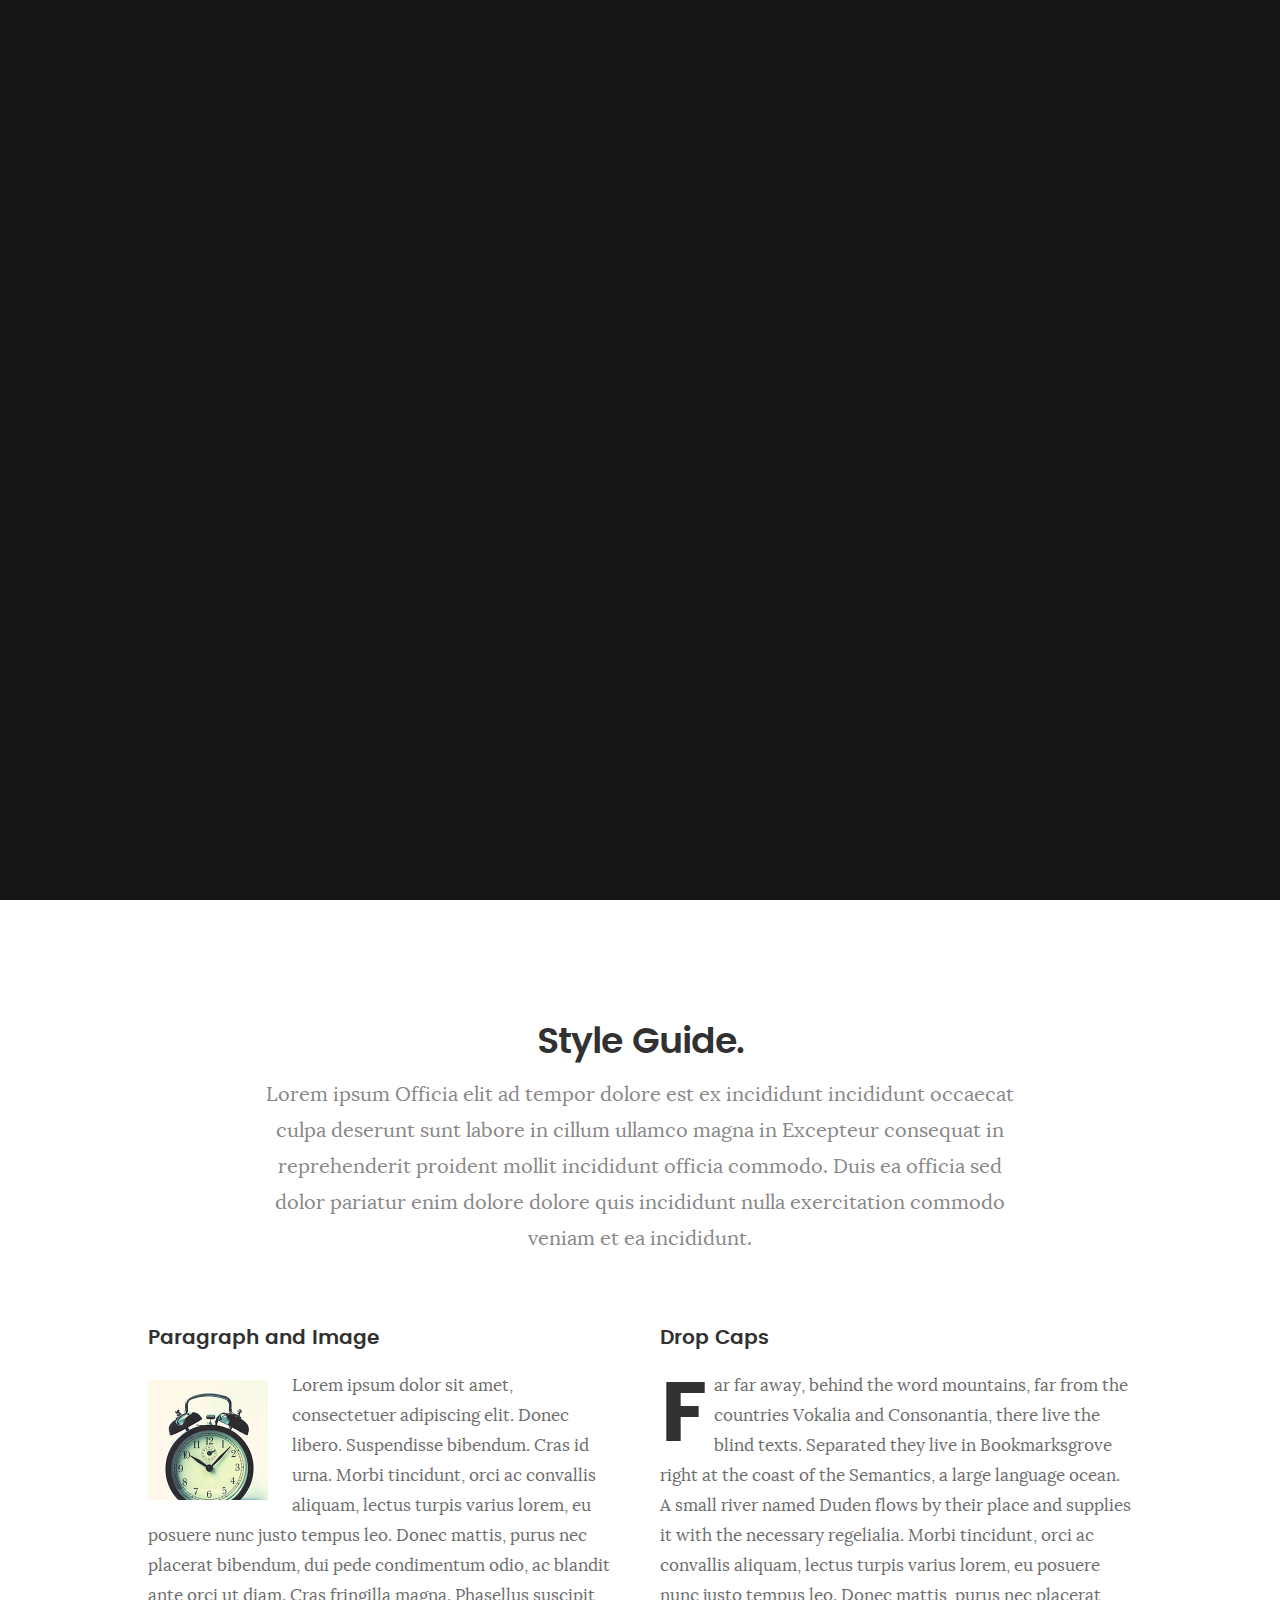
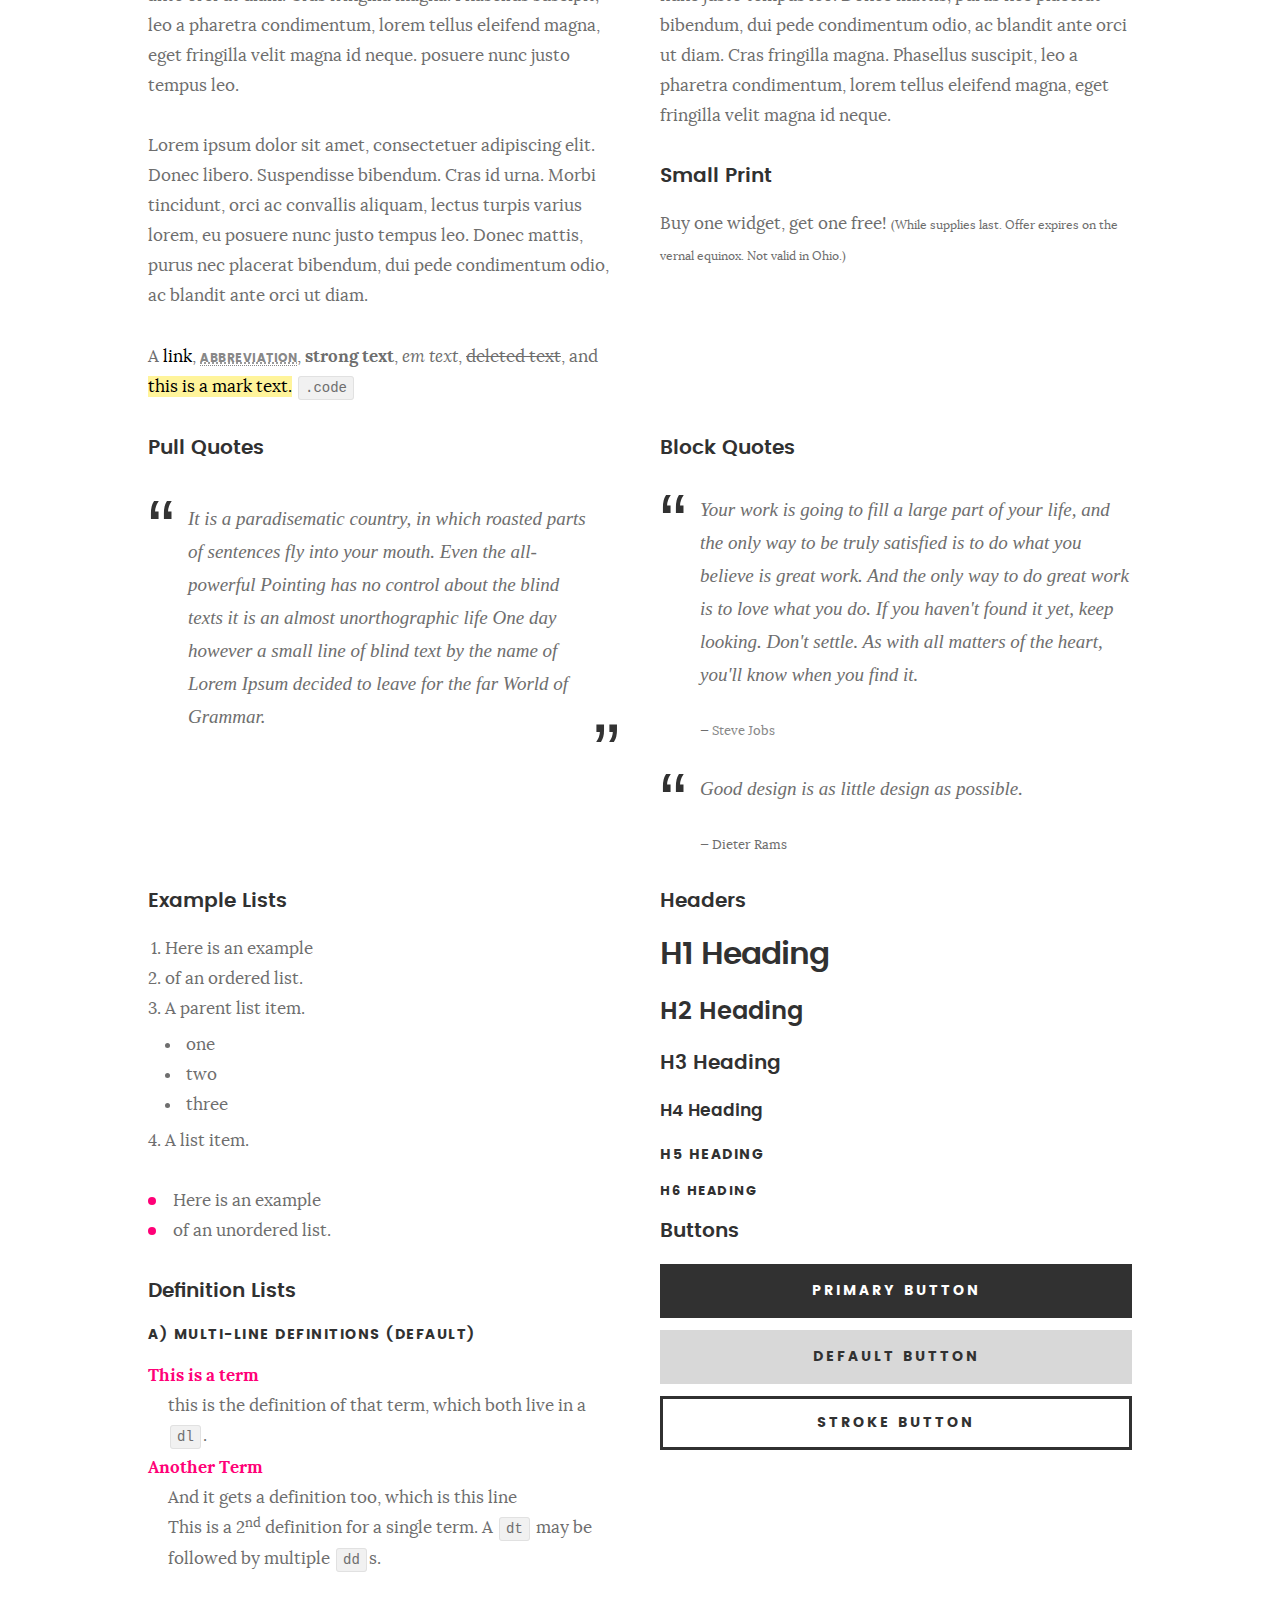
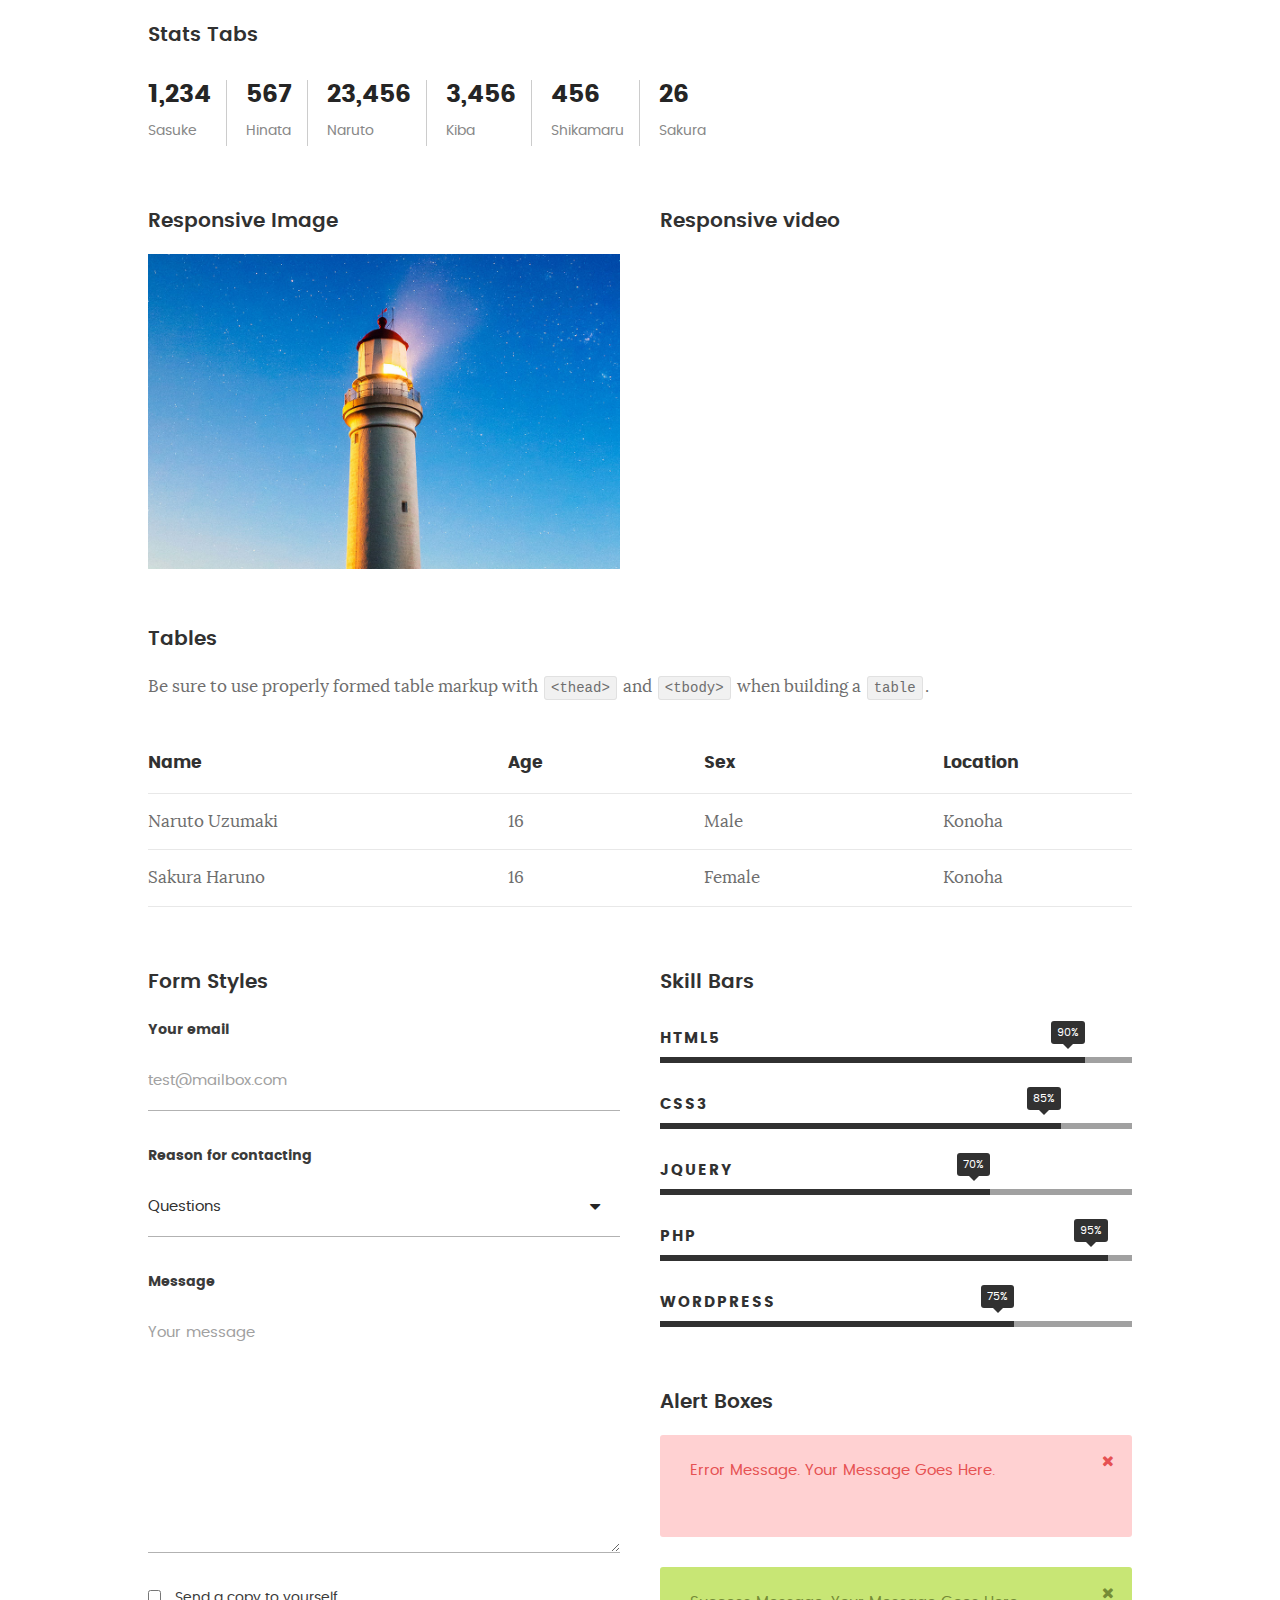
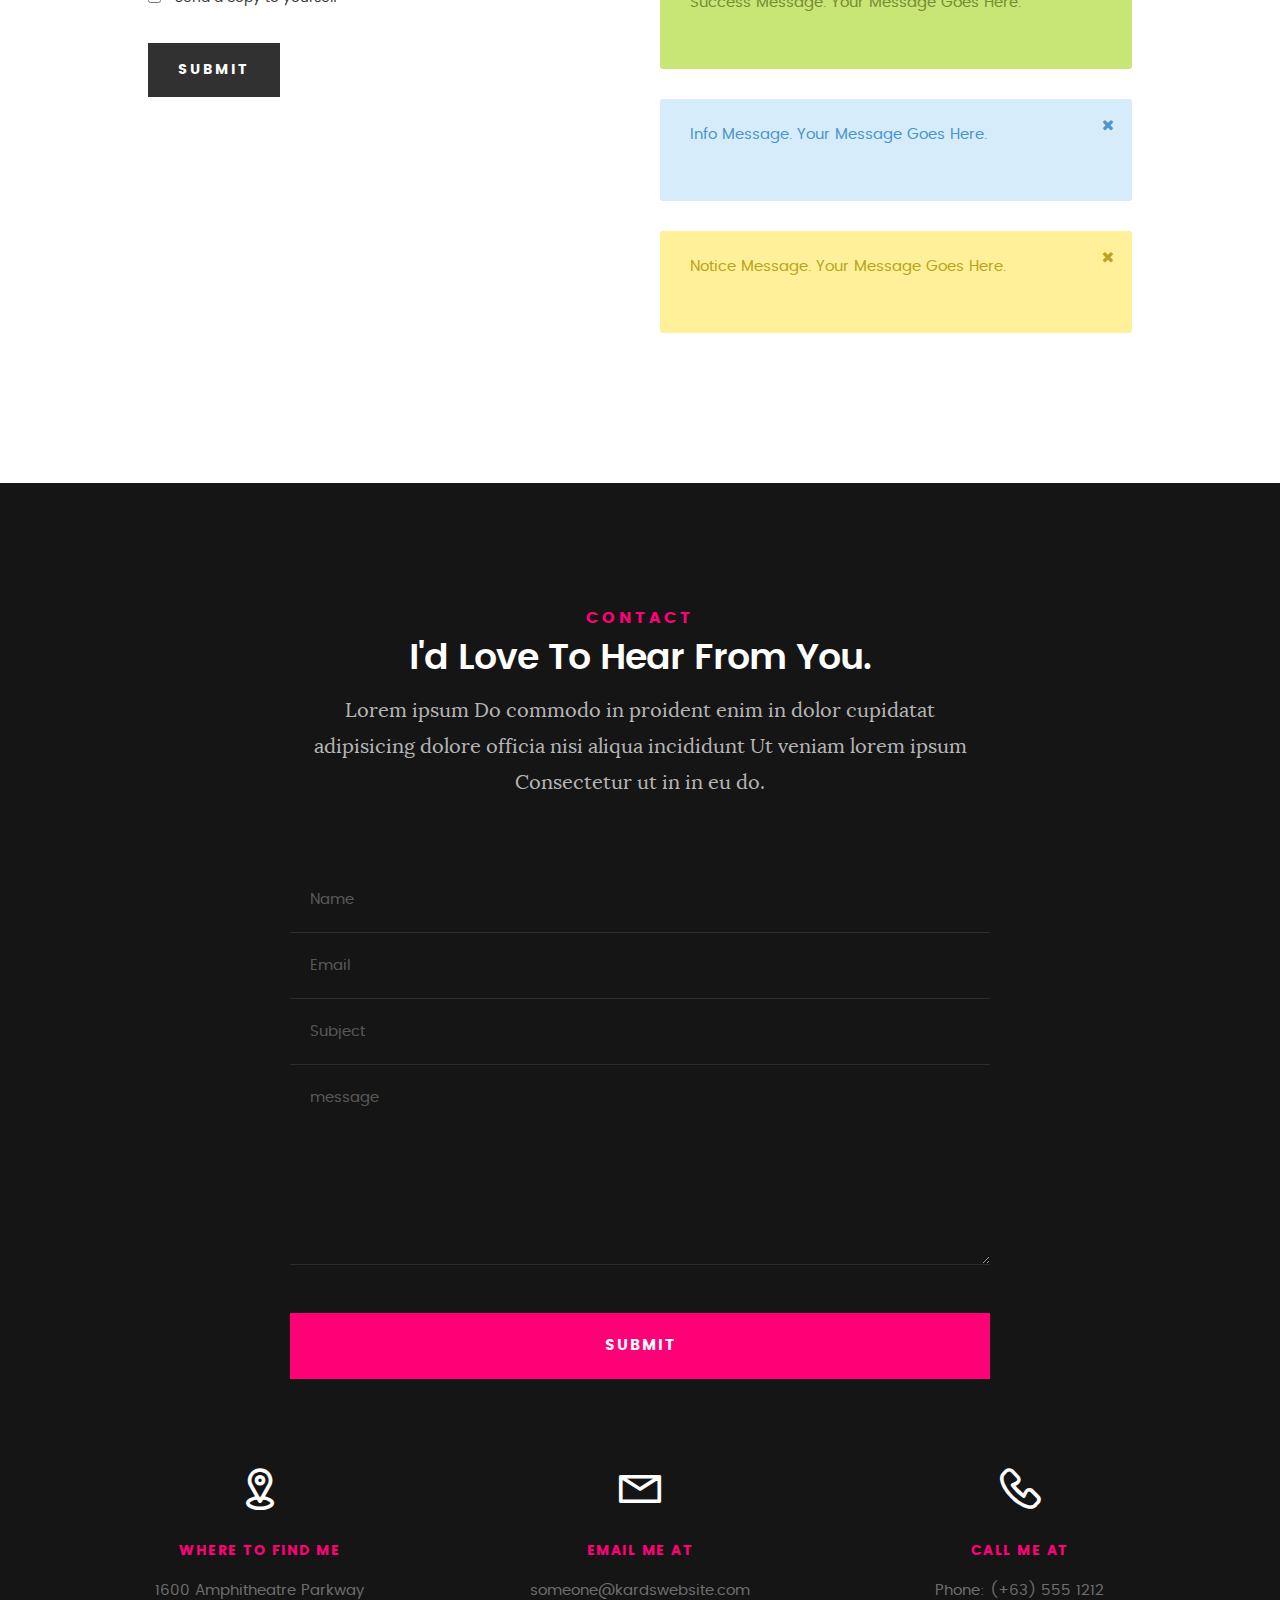
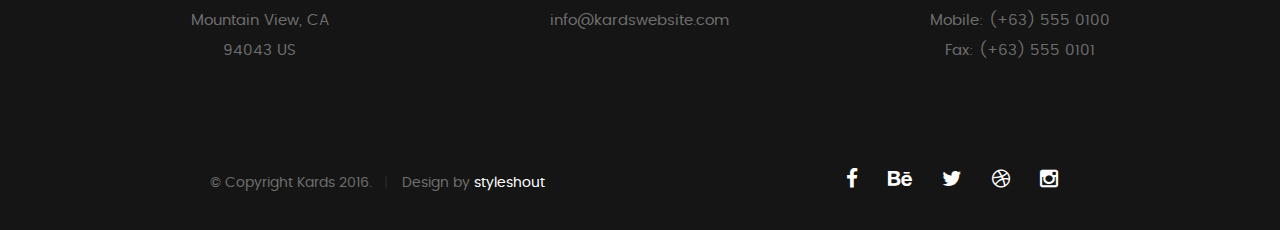
==== styles.html @ c6db6891 "Add files via upload" ====
<!DOCTYPE html>
<!--[if IE 8 ]><html class="no-js oldie ie8" lang="en"> <![endif]-->
<!--[if IE 9 ]><html class="no-js oldie ie9" lang="en"> <![endif]-->
<!--[if (gte IE 9)|!(IE)]><!--><html class="no-js" lang="en"> <!--<![endif]-->
<head>

   <!--- basic page needs
   ================================================== -->
   <meta charset="utf-8">
	<title>Style Demo - Kards</title>
	<meta name="description" content="">  
	<meta name="author" content="">

   <!-- mobile specific metas
   ================================================== -->
	<meta name="viewport" content="width=device-width, initial-scale=1, maximum-scale=1">

 	<!-- CSS
   ================================================== -->
   <link rel="stylesheet" href="css/base.css">  
   <link rel="stylesheet" href="css/main.css">
   <link rel="stylesheet" href="css/vendor.css">

   <style type="text/css" media="screen">

   	#styles { 
   		background: white;
   		padding-top: 12rem;
   		padding-bottom: 12rem;
   	}
   	#styles .row {
   		max-width: 1024px;
     	}
     	#styles .section-intro {
   		max-width: 800px;
     	}
      	
   </style>       

   <!-- script
   ================================================== -->
	<script src="js/modernizr.js"></script>
	<script src="js/pace.min.js"></script>

   <!-- favicons
	================================================== -->
	<link rel="icon" type="image/png" href="favicon.png">

</head>

<body id="top">

	<!-- header 
   ================================================== -->
   <header>   	
   	<div class="row">

   		<div class="top-bar">
   			<a class="menu-toggle" href="#"><span>Menu</span></a>

	   		<div class="logo">
		         <a href="index.html">KARDS</a>
		      </div>		      

		   	<nav id="main-nav-wrap">
					<ul class="main-navigation">
						<li><a href="index.html#intro" title="">Home</a></li>
						<li><a href="index.html#about" title="">About</a></li>
						<li><a href="index.html#resume" title="">Resume</a></li>
						<li><a href="index.html#portfolio" title="">Portfolio</a></li>
						<li><a href="index.html#services" title="">Services</a></li>					
						<li><a class="smoothscroll"  href="#contact" title="">Contact</a></li>	
						<li><a href="styles.html" title="">Style Demo</a></li>				
					</ul>
				</nav>    		
   		</div> <!-- /top-bar --> 
   		
   	</div> <!-- /row --> 		
   </header> <!-- /header -->

	<!-- intro section
   ================================================== -->
   <section id="intro">   

   	<div class="intro-overlay"></div>	

   	<div class="intro-content">
   		<div class="row">

   			<div class="col-twelve">

	   			<h5>Hello, World.</h5>
	   			<h1>I'm Juan Dela Cruz.</h1>

	   			<p class="intro-position">
	   				<span>Front-end Developer</span>
	   				<span>UI/UX Designer</span> 
	   			</p>

	   			<a class="button stroke smoothscroll" href="#about" title="">More About Me</a>

	   		</div>  
   			
   		</div>   		 		
   	</div> <!-- /intro-content --> 

   	<ul class="intro-social">        
         <li><a href="#"><i class="fa fa-facebook"></i></a></li>
         <li><a href="#"><i class="fa fa-behance"></i></a></li>
         <li><a href="#"><i class="fa fa-twitter"></i></a></li>
         <li><a href="#"><i class="fa fa-dribbble"></i></a></li>
         <li><a href="#"><i class="fa fa-instagram"></i></a></li>
      </ul> <!-- /intro-social -->      	

   </section> <!-- /intro -->


   <!-- Style Demo
   ================================================== -->
   <section id="styles">

   	<div class="row section-intro">

   		<div class="col-twelve">

   			<h1>Style Guide.</h1>

   			<p class="lead">Lorem ipsum Officia elit ad tempor dolore est ex incididunt incididunt occaecat culpa deserunt sunt labore in cillum ullamco magna in Excepteur consequat in reprehenderit proident mollit incididunt officia commodo.
   			Duis ea officia sed dolor pariatur enim dolore dolore quis incididunt nulla exercitation commodo veniam et ea incididunt.</p>   			

   		</div>

     	</div> <!-- /row -->

     	<div class="row">

     		<div class="col-six tab-full">

		      <h3>Paragraph and Image</h3>

		      <p><a href="#"><img width="120" height="120" class="pull-left" alt="sample-image" src="images/sample-image.jpg"></a>
		  		Lorem ipsum dolor sit amet, consectetuer adipiscing elit. Donec libero. Suspendisse bibendum.
		  		Cras id urna. Morbi tincidunt, orci ac convallis aliquam, lectus turpis varius lorem, eu
		  		posuere nunc justo tempus leo. Donec mattis, purus nec placerat bibendum, dui pede condimentum
		  		odio, ac blandit ante orci ut diam. Cras fringilla magna. Phasellus suscipit, leo a pharetra
		  		condimentum, lorem tellus eleifend magna, eget fringilla velit magna id neque.
		  		posuere nunc justo tempus leo. </p>

		  		<p>
		  		Lorem ipsum dolor sit amet, consectetuer adipiscing elit. Donec libero. Suspendisse bibendum.
		  		Cras id urna. Morbi tincidunt, orci ac convallis aliquam, lectus turpis varius lorem, eu
		  		posuere nunc justo tempus leo. Donec mattis, purus nec placerat bibendum, dui pede condimentum
		  		odio, ac blandit ante orci ut diam.	
 			   </p>

            <p>A <a href="#">link</a>,
  			   <abbr title="this really isn't a very good description">abbreviation</abbr>,
  			   <strong>strong text</strong>,
            <em>em text</em>,
  			   <del>deleted text</del>, and
            <mark>this is a mark text.</mark>
            <code>.code</code>
          	</p>

         </div>

         <div class="col-six tab-full">

            <h3>Drop Caps</h3>

	         <p class="drop-cap">Far far away, behind the word mountains, far from the countries Vokalia and Consonantia,
	         there live the blind texts. Separated they live in Bookmarksgrove right at the coast of the
	         Semantics, a large language ocean. A small river named Duden flows by their place and supplies it with the necessary regelialia. Morbi tincidunt, orci ac convallis aliquam, lectus turpis varius lorem, eu	posuere nunc justo tempus leo. Donec mattis, purus nec placerat bibendum, dui pede condimentum odio, ac blandit ante orci ut diam. Cras fringilla magna. Phasellus suscipit, leo a pharetra condimentum, lorem tellus eleifend magna, eget fringilla velit magna id neque.
		  		</p>

		      <h3>Small Print</h3>

		      <p>Buy one widget, get one free!
		  		<small>(While supplies last. Offer expires on the vernal equinox. Not valid in Ohio.)</small>
		  		</p>

		   </div>	         

		</div> <!-- /row -->

		<div class="row">

		  	<div class="col-six tab-full">

		      <h3>Pull Quotes</h3>

		      <aside class="pull-quote">
				   <blockquote>
					   <p>It is a paradisematic country, in which roasted parts of
		            sentences fly into your mouth. Even the all-powerful Pointing has no control about the blind
		            texts it is an almost unorthographic life One day however a small line of blind text by the name
		            of Lorem Ipsum decided to leave for the far World of Grammar.</p>
					</blockquote>
				</aside>

		   </div>

		   <div class="col-six tab-full">

		      <h3>Block Quotes</h3>

		      <blockquote cite="http://where-i-got-my-info-from.com">
				   <p>Your work is going to fill a large part of your life, and the only way to be truly satisfied is
		         to do what you believe is great work. And the only way to do great work is to love what you do.
		         If you haven't found it yet, keep looking. Don't settle. As with all matters of the heart, you'll know when you find it.
		         </p>
		
					<cite>
					   <a href="#">Steve Jobs</a>
					</cite>
			   </blockquote>

		      <blockquote>
		         <p>Good design is as little design as possible.</p>
		         <cite>Dieter Rams</cite>
		      </blockquote>

		   </div>

		</div> <!-- /row -->

		<div class="row half-bottom">

		 	<div class="col-six tab-full">

		      <h3>Example Lists</h3>

		      <ol>
				   <li>Here is an example</li>
				   <li>of an ordered list.</li>
				   <li>A parent list item.
				   	<ul>
				   		<li>one</li>
				   		<li>two</li>
				   		<li>three</li>
				   	</ul>
				   </li>
				   <li>A list item.</li>
			   </ol>

		      <ul class="disc">
				   <li>Here is an example</li>
				   <li>of an unordered list.</li>
			   </ul>	

			   <h3>Definition Lists</h3>	            

		      <h5>a) Multi-line Definitions (default)</h5>

		      <dl>
				   <dt><strong>This is a term</strong></dt>
				      <dd>this is the definition of that term, which both live in a <code>dl</code>.</dd>
				   <dt><strong>Another Term</strong></dt>
				      <dd>And it gets a definition too, which is this line</dd>
				      <dd>This is a 2<sup>nd</sup> definition for a single term. A <code>dt</code> may be followed by multiple <code>dd</code>s.</dd>
			   </dl>

		   </div>

		   <div class="col-six tab-full">		                  

		      <h3>Headers</h3>

		      <h1>H1 Heading</h1>
		      <h2>H2 Heading</h2>
		      <h3>H3 Heading</h3>
		      <h4>H4 Heading</h4>
		      <h5>H5 Heading</h5>
		      <h6>H6 Heading</h6>

		      <h3>Buttons</h3>

		    	<p>
		     		<a class="button button-primary full-width" href="#">Primary Button</a>
		     		<a class="button full-width" href="#">Default Button</a>
		     		<a class="button stroke full-width" href="#">Stroke Button</a>
		     	</p>

		   </div>

		</div> <!-- /row -->

		<div class="row">

		   <div class="col-twelve">

		    	<h3>Stats Tabs</h3>

		      <ul class="stats-tabs">
				   <li><a href="#">1,234 <em>Sasuke</em></a></li>
				   <li><a href="#">567 <em>Hinata</em></a></li>
				   <li><a href="#">23,456 <em>Naruto</em></a></li>
				   <li><a href="#">3,456 <em>Kiba</em></a></li>
				   <li><a href="#">456 <em>Shikamaru</em></a></li>
				   <li><a href="#">26 <em>Sakura</em></a></li>
				</ul>	      		

		   </div>	      	

		</div> <!-- /row -->

		<div class="row half-bottom">

      	<div class="col-six tab-full">

      		<h3>Responsive Image</h3>

      		<p><img src="images/portfolio/modals/m-lighthouse.jpg"></p>

      	</div>

      	<div class="col-six tab-full">

      		<h3>Responsive video</h3>

      		<div class="fluid-video-wrapper">
                  <iframe src="http://player.vimeo.com/video/14592941?title=0&amp;byline=0&amp;portrait=0&amp;color=F64B39" width="500" height="281" frameborder="0" webkitallowfullscreen mozallowfullscreen allowfullscreen></iframe> 
            </div>

      	</div>
      	
      </div> <!-- /row -->

      <div class="row add-bottom">

      	<div class="col-twelve">

      		<h3>Tables</h3>
      		<p>Be sure to use properly formed table markup with <code>&lt;thead&gt;</code> and <code>&lt;tbody&gt;</code> when building a <code>table</code>.</p>

      		<div class="table-responsive">

      			<table>
					  <thead>
					    <tr>
					      <th>Name</th>
					      <th>Age</th>
					      <th>Sex</th>
					      <th>Location</th>					    
					    </tr>
					  </thead>
					  <tbody>
					    <tr>
					      <td>Naruto Uzumaki</td>
					      <td>16</td>
					      <td>Male</td>
					      <td>Konoha</td>					    
					    </tr>
					    <tr>
					      <td>Sakura Haruno</td>
					      <td>16</td>
					      <td>Female</td>
					      <td>Konoha</td>			    
					    </tr>
					  </tbody>
					</table>

      		</div>     		

      	</div>
      	
      </div> <!--row -->

      <div class="row">

		   <div class="col-six tab-full">

		      <h3>Form Styles</h3>

		         <form>
			        	<div>
			         	<label for="sampleInput">Your email</label>
			         	<input class="full-width" type="email" placeholder="test@mailbox.com" id="sampleInput">
			         </div>
			         <div>
			         	<label for="sampleRecipientInput">Reason for contacting</label>
			         	<div class="ss-custom-select">
			         		<select class="full-width" id="sampleRecipientInput">
				           		<option value="Option 1">Questions</option>
				           		<option value="Option 2">Report</option>
				           		<option value="Option 3">Others</option>
				         	</select>
			         	</div>			         	
			         </div>
			       
			       	<label for="exampleMessage">Message</label>
			       	<textarea class="full-width" placeholder="Your message" id="exampleMessage"></textarea>

			        	<label class="add-bottom">
			           	<input type="checkbox">			            
			           	<span class="label-text">Send a copy to yourself</span>
			        	</label>
			       
			        	<input class="button-primary" type="submit" value="Submit">

			      </form>	            

		      </div>

		      <div class="col-six tab-full">

		      		<h3>Skill Bars</h3>

		      		<ul class="skill-bars">
						   <li>
						   	<div class="progress percent90"><span>90%</span></div>
						   	<strong>HTML5</strong>
						   </li>
						   <li>
						   	<div class="progress percent85"><span>85%</span></div>
						   	<strong>CSS3</strong>
						   </li>
						   <li>
						   	<div class="progress percent70"><span>70%</span></div>
						   	<strong>JQuery</strong>
						   </li>
						   <li>
						   	<div class="progress percent95"><span>95%</span></div>
						   	<strong>PHP</strong>
						   </li>
						   <li>

						   	<div class="progress percent75"><span>75%</span></div>
						   	<strong>Wordpress</strong>
						   </li>
		      
						</ul> <!-- /skill-bars -->

			        
			        <h3>Alert Boxes</h3> 
			        
			        <div class="alert-box ss-error hideit">
				        <p>Error Message. Your Message Goes Here.</p>
				        <i class="fa fa-times close"></i>
			        </div><!-- /error -->
			        
			        <div class="alert-box ss-success hideit">
				        <p>Success Message. Your Message Goes Here.</p>
				        <i class="fa fa-times close"></i>
			        </div><!-- /success -->
			        
			        <div class="alert-box ss-info hideit">
				         <p>Info Message. Your Message Goes Here.</p>
				        <i class="fa fa-times close"></i>
			        </div><!-- /info -->
			        
			        <div class="alert-box ss-notice hideit">
				        <p>Notice Message. Your Message Goes Here.</p>
				        <i class="fa fa-times close"></i>
			        </div><!-- /notice -->
			        
			  </div>	         

		</div> <!-- /row -->
		   	
   </section> <!--styles -->	

	
   <!-- contact
   ================================================== -->
	<section id="contact">

		<div class="row section-intro">
   		<div class="col-twelve">

   			<h5>Contact</h5>
   			<h1>I'd Love To Hear From You.</h1>

   			<p class="lead">Lorem ipsum Do commodo in proident enim in dolor cupidatat adipisicing dolore officia nisi aliqua incididunt Ut veniam lorem ipsum Consectetur ut in in eu do.</p>

   		</div> 
   	</div> <!-- /section-intro -->

   	<div class="row contact-form">

   		<div class="col-twelve">

            <!-- form -->
            <form name="contactForm" id="contactForm" method="post" action="">
      			<fieldset>

                  <div class="form-field">
 						   <input name="contactName" type="text" id="contactName" placeholder="Name" value="" minlength="2" required="">
                  </div>
                  <div class="form-field">
	      			   <input name="contactEmail" type="email" id="contactEmail" placeholder="Email" value="" required="">
	               </div>
                  <div class="form-field">
	     				   <input name="contactSubject" type="text" id="contactSubject" placeholder="Subject" value="">
	               </div>                       
                  <div class="form-field">
	                 	<textarea name="contactMessage" id="contactMessage" placeholder="message" rows="10" cols="50" required=""></textarea>
	               </div>                      
                 <div class="form-field">
                     <button class="submitform">Submit</button>
                     <div id="submit-loader">
                        <div class="text-loader">Sending...</div>                             
       				      <div class="s-loader">
								  	<div class="bounce1"></div>
								  	<div class="bounce2"></div>
								  	<div class="bounce3"></div>
								</div>
							</div>
                  </div>

      			</fieldset>
      		</form> <!-- Form End -->

            <!-- contact-warning -->
            <div id="message-warning"></div>            
            <!-- contact-success -->
      		<div id="message-success">
               <i class="fa fa-check"></i>Your message was sent, thank you!<br>
      		</div>

         </div> <!-- /col-twelve -->
   		
   	</div> <!-- /contact-form -->

   	<div class="row contact-info">

   		<div class="col-four tab-full">

   			<div class="icon">
   				<i class="icon-pin"></i>
   			</div>

   			<h5>Where to find me</h5>

   			<p>
            1600 Amphitheatre Parkway<br>
            Mountain View, CA<br>
            94043 US
            </p>

   		</div>

   		<div class="col-four tab-full collapse">

   			<div class="icon">
   				<i class="icon-mail"></i>
   			</div>

   			<h5>Email Me At</h5>

   			<p>someone@kardswebsite.com<br>
			   	info@kardswebsite.com			     
			   </p>

   		</div>

   		<div class="col-four tab-full">

   			<div class="icon">
   				<i class="icon-phone"></i>
   			</div>

   			<h5>Call Me At</h5>

   			<p>Phone: (+63) 555 1212<br>
			   	Mobile: (+63) 555 0100<br>
			     	Fax: (+63) 555 0101
			   </p>

   		</div>
   		
   	</div> <!-- /contact-info -->
		
	</section> <!-- /contact -->


   <!-- footer
   ================================================== -->

   <footer>
     	<div class="row">

     		<div class="col-six tab-full pull-right social">

     			<ul class="footer-social">        
			      <li><a href="#"><i class="fa fa-facebook"></i></a></li>
			      <li><a href="#"><i class="fa fa-behance"></i></a></li>
			      <li><a href="#"><i class="fa fa-twitter"></i></a></li>
			      <li><a href="#"><i class="fa fa-dribbble"></i></a></li>
			      <li><a href="#"><i class="fa fa-instagram"></i></a></li>
			   </ul> 
	      		
	      </div>

      	<div class="col-six tab-full">
	      	<div class="copyright">
		        	<span>© Copyright Kards 2016.</span> 
		        	<span>Design by <a href="http://www.styleshout.com/">styleshout</a></span>	         	
		         </div>		                  
	      	</div>

	      	<div id="go-top">
		         <a class="smoothscroll" title="Back to Top" href="#top"><i class="fa fa-long-arrow-up"></i></a>
		      </div>

      	</div> <!-- /row -->     	
   </footer>    

   <div id="preloader"> 
    	<div id="loader"></div>
   </div> 

   <!-- Java Script
   ================================================== --> 
   <script src="js/jquery-2.1.3.min.js"></script>
   <script src="js/plugins.js"></script>
   <script src="js/main.js"></script>

</body>

</html>
---- css/base.css ----
/**
 * =================================================================== 
 *
 *  Kards v1.0 Base Stylesheet
 *  url: styleshout.com
 *  03-01-2016
 *  ------------------------------------------------------------------
 *  TOC:
 *  01. reset
 *  02. basic/base setup styles
 *  03. grid
 *  04. MISC
 *
 * =================================================================== 
 */

/** 
 * ===================================================================
 * 01. reset - normalize.css v3.0.2 | MIT License | git.io/normalize
 *
 * ------------------------------------------------------------------- 
 */
html {
	font-family: sans-serif;
	-ms-text-size-adjust: 100%;
	-webkit-text-size-adjust: 100%;
}

body {
	margin: 0;
}

article,
aside,
details,
figcaption,
figure,
footer,
header,
hgroup,
main,
menu,
nav,
section,
summary {
	display: block;
}

audio,
canvas,
progress,
video {
	display: inline-block;
	vertical-align: baseline;
}

audio:not([controls]) {
	display: none;
	height: 0;
}

[hidden],
template {
	display: none;
}

a {
	background: transparent;
}

a:active,
a:hover {
	outline: 0;
}

abbr[title] {
	border-bottom: 1px dotted;
}

b,
strong {
	font-weight: bold;
}

dfn {
	font-style: italic;
}

h1 {
	font-size: 2em;
	margin: 0.67em 0;
}

mark {
	background: #ff0;
	color: #000;
}

small {
	font-size: 80%;
}

sub,
sup {
	font-size: 75%;
	line-height: 0;
	position: relative;
	vertical-align: baseline;
}

sup {
	top: -0.5em;
}

sub {
	bottom: -0.25em;
}

img {
	border: 0;
}

svg:not(:root) {
	overflow: hidden;
}

figure {
	margin: 1em 40px;
}

hr {
	-moz-box-sizing: content-box;
	box-sizing: content-box;
	height: 0;
}

pre {
	overflow: auto;
}

code,
kbd,
pre,
samp {
	font-family: monospace, monospace;
	font-size: 1em;
}

button,
input,
optgroup,
select,
textarea {
	color: inherit;
	font: inherit;
	margin: 0;
}

button {
	overflow: visible;
}

button,
select {
	text-transform: none;
}

button,
html input[type="button"],
input[type="reset"],
input[type="submit"] {
	-webkit-appearance: button;
	cursor: pointer;
}

button[disabled],
html input[disabled] {
	cursor: default;
}

button::-moz-focus-inner,
input::-moz-focus-inner {
	border: 0;
	padding: 0;
}

input {
	line-height: normal;
}

input[type="checkbox"],
input[type="radio"] {
	box-sizing: border-box;
	padding: 0;
}

input[type="number"]::-webkit-inner-spin-button,
input[type="number"]::-webkit-outer-spin-button {
	height: auto;
}

input[type="search"] {
	-webkit-appearance: textfield;
	-moz-box-sizing: content-box;
	-webkit-box-sizing: content-box;
	box-sizing: content-box;
}

input[type="search"]::-webkit-search-cancel-button,
input[type="search"]::-webkit-search-decoration {
	-webkit-appearance: none;
}

fieldset {
	border: 1px solid #c0c0c0;
	margin: 0 2px;
	padding: 0.35em 0.625em 0.75em;
}

legend {
	border: 0;
	padding: 0;
}

textarea {
	overflow: auto;
}

optgroup {
	font-weight: bold;
}

table {
	border-collapse: collapse;
	border-spacing: 0;
}

td,
th {
	padding: 0;
}

/** 
 * ===================================================================
 * 02. basic/base setup styles - (_basic.scss)
 *
 * ------------------------------------------------------------------- 
 */
html {
	font-size: 62.5%;
	box-sizing: border-box;
}

*,
*::before,
*::after {
	box-sizing: inherit;
}

body {
	font-weight: normal;
	line-height: 1;
	text-rendering: optimizeLegibility;
	word-wrap: break-word;
	-webkit-overflow-scrolling: touch;
	-webkit-text-size-adjust: none;
}

body,
input,
button {
	-moz-osx-font-smoothing: grayscale;
	-webkit-font-smoothing: antialiased;
}

/**
 * Media - (_basic.scss)
 * ------------------------------------------------------------------- 
 */
img,
video {
	max-width: 100%;
	height: auto;
}

/**
 * Typography resets - (_basic.scss)
 * ------------------------------------------------------------------- 
 */
div,
dl,
dt,
dd,
ul,
ol,
li,
h1,
h2,
h3,
h4,
h5,
h6,
pre,
form,
p,
blockquote,
th,
td {
	margin: 0;
	padding: 0;
}

h1,
h2,
h3,
h4,
h5,
h6 {
	-webkit-font-variant-ligatures: common-ligatures;
	-moz-font-variant-ligatures: common-ligatures;
	font-variant-ligatures: common-ligatures;
	text-rendering: optimizeLegibility;
}

em,
i {
	font-style: italic;
	line-height: inherit;
}

strong,
b {
	font-weight: bold;
	line-height: inherit;
}

small {
	font-size: 60%;
	line-height: inherit;
}

ol,
ul {
	list-style: none;
}

li {
	display: block;
}

/**
 * links - (_basic.scss)
 * ------------------------------------------------------------------- 
 */
a {
	text-decoration: none;
	line-height: inherit;
}

a img {
	border: none;
}

/**
 * inputs - (_basic.scss)
 * ------------------------------------------------------------------- 
 */
fieldset {
	margin: 0;
	padding: 0;
}

input[type="email"],
input[type="number"],
input[type="search"],
input[type="text"],
input[type="tel"],
input[type="url"],
input[type="password"],
textarea {
	-webkit-appearance: none;
	-moz-appearance: none;
	-ms-appearance: none;
	-o-appearance: none;
	appearance: none;
}

/** 
 * ===================================================================
 * 03. grid - (_grid.scss)
 *
 * ------------------------------------------------------------------- 
 */
.row {
	width: 94%;
	max-width: 1140px;
	margin: 0 auto;
}

.row:before,
.row:after {
	content: "";
	display: table;
}

.row:after {
	clear: both;
}

.row .row {
	width: auto;
	max-width: none;
	margin-left: -20px;
	margin-right: -20px;
}

[class*="col-"],
.bgrid {
	float: left;
}

[class*="col-"] + [class*="col-"].end {
	float: right;
}

[class*="col-"] {
	padding: 0 20px;
}

.col-one {
	width: 8.33333%;
}

.col-two,
.col-1-6 {
	width: 16.66667%;
}

.col-three,
.col-1-4 {
	width: 25%;
}

.col-four,
.col-1-3 {
	width: 33.33333%;
}

.col-five {
	width: 41.66667%;
}

.col-six,
.col-1-2 {
	width: 50%;
}

.col-seven {
	width: 58.33333%;
}

.col-eight,
.col-2-3 {
	width: 66.66667%;
}

.col-nine,
.col-3-4 {
	width: 75%;
}

.col-ten,
.col-5-6 {
	width: 83.33333%;
}

.col-eleven {
	width: 91.66667%;
}

.col-twelve,
.col-full {
	width: 100%;
}

/**
 * small screens - (_grid.scss)
 * --------------------------------------------------------------- 
 */
@media screen and (max-width:1024px) {
	.row .row {
		margin-left: -18px;
		margin-right: -18px;
	}

	[class*="col-"] {
		padding: 0 18px;
	}

}

/**
 * tablets - (_grid.scss)
 * --------------------------------------------------------------- 
 */
@media screen and (max-width:768px) {
	.row {
		width: auto;
		padding-left: 30px;
		padding-right: 30px;
	}

	.row .row {
		padding-left: 0;
		padding-right: 0;
		margin-left: -15px;
		margin-right: -15px;
	}

	[class*="col-"] {
		padding: 0 15px;
	}

	.tab-1-4 {
		width: 25%;
	}

	.tab-1-3 {
		width: 33.33333%;
	}

	.tab-1-2 {
		width: 50%;
	}

	.tab-2-3 {
		width: 66.66667%;
	}

	.tab-3-4 {
		width: 75%;
	}

	.tab-full {
		width: 100%;
	}

}

/**
 * large mobile devices - (_grid.scss)
 * --------------------------------------------------------------- 
 */
@media screen and (max-width:600px) {
	.row {
		padding-left: 25px;
		padding-right: 25px;
	}

	.row .row {
		margin-left: -10px;
		margin-right: -10px;
	}

	[class*="col-"] {
		padding: 0 10px;
	}

	.mob-1-4 {
		width: 25%;
	}

	.mob-1-2 {
		width: 50%;
	}

	.mob-3-4 {
		width: 75%;
	}

	.mob-full {
		width: 100%;
	}

}

/**
 * small mobile devices - (_grid.scss)
 * --------------------------------------------------------------- 
 */
@media screen and (max-width:400px) {
	.row .row {
		padding-left: 0;
		padding-right: 0;
		margin-left: 0;
		margin-right: 0;
	}

	[class*="col-"] {
		width: 100% !important;
		float: none !important;
		clear: both !important;
		margin-left: 0;
		margin-right: 0;
		padding: 0;
	}

	[class*="col-"] + [class*="col-"].end {
		float: none;
	}

}

/** 
 * ===================================================================
 * block grids - (_grid.scss)
 *
 * ------------------------------------------------------------------- 
 */
[class*="block-"]:before,
[class*="block-"]:after {
	content: "";
	display: table;
}

[class*="block-"]:after {
	clear: both;
}

.block-1-6 .bgrid {
	width: 16.66667%;
}

.block-1-4 .bgrid {
	width: 25%;
}

.block-1-3 .bgrid {
	width: 33.33333%;
}

.block-1-2 .bgrid {
	width: 50%;
}

/**
 * Clearing for block grid columns. Allow columns with 
 * different heights to align properly.
 */
.block-1-6 .bgrid:nth-child(6n+1),
.block-1-4 .bgrid:nth-child(4n+1),
.block-1-3 .bgrid:nth-child(3n+1),
.block-1-2 .bgrid:nth-child(2n+1) {
	clear: both;
}

/**
 * small screens - (_grid.scss)
 * --------------------------------------------------------------- 
 */
@media screen and (max-width:1024px) {
	.block-s-1-6 .bgrid {
		width: 16.66667%;
	}

	.block-s-1-4 .bgrid {
		width: 25%;
	}

	.block-s-1-3 .bgrid {
		width: 33.33333%;
	}

	.block-s-1-2 .bgrid {
		width: 50%;
	}

	.block-s-full .bgrid {
		width: 100%;
		clear: both;
	}

	[class*="block-s-"] .bgrid:nth-child(n) {
		clear: none;
	}

	.block-s-1-6 .bgrid:nth-child(6n+1),
	.block-s-1-4 .bgrid:nth-child(4n+1),
	.block-s-1-3 .bgrid:nth-child(3n+1),
	.block-s-1-2 .bgrid:nth-child(2n+1) {
		clear: both;
	}

}

/**
 * tablets - (_grid.scss)
 * --------------------------------------------------------------- 
 */
@media screen and (max-width:768px) {
	.block-tab-1-6 .bgrid {
		width: 16.66667%;
	}

	.block-tab-1-4 .bgrid {
		width: 25%;
	}

	.block-tab-1-3 .bgrid {
		width: 33.33333%;
	}

	.block-tab-1-2 .bgrid {
		width: 50%;
	}

	.block-tab-full .bgrid {
		width: 100%;
		clear: both;
	}

	[class*="block-tab-"] .bgrid:nth-child(n) {
		clear: none;
	}

	.block-tab-1-6 .bgrid:nth-child(6n+1),
	.block-tab-1-4 .bgrid:nth-child(4n+1),
	.block-tab-1-3 .bgrid:nth-child(3n+1),
	.block-tab-1-2 .bgrid:nth-child(2n+1) {
		clear: both;
	}

}

/**
 * large mobile devices - (_grid.scss)
 * --------------------------------------------------------------- 
 */
@media screen and (max-width:600px) {
	.block-mob-1-6 .bgrid {
		width: 16.66667%;
	}

	.block-mob-1-4 .bgrid {
		width: 25%;
	}

	.block-mob-1-3 .bgrid {
		width: 33.33333%;
	}

	.block-mob-1-2 .bgrid {
		width: 50%;
	}

	.block-mob-full .bgrid {
		width: 100%;
		clear: both;
	}

	[class*="block-mob-"] .bgrid:nth-child(n) {
		clear: none;
	}

	.block-mob-1-6 .bgrid:nth-child(6n+1),
	.block-mob-1-4 .bgrid:nth-child(4n+1),
	.block-mob-1-3 .bgrid:nth-child(3n+1),
	.block-mob-1-2 .bgrid:nth-child(2n+1) {
		clear: both;
	}

}

/**
 * stack on small mobile devices - (_grid.scss)
 * --------------------------------------------------------------- 
 */
@media screen and (max-width:400px) {
	.stack .bgrid {
		width: 100% !important;
		float: none !important;
		clear: both !important;
		margin-left: 0;
		margin-right: 0;
	}

}

/** 
 * ===================================================================
 * 04. MISC  - (_grid.scss)
 *
 * ------------------------------------------------------------------- 
 */

/**
 * Clearing - (http://nicolasgallagher.com/micro-clearfix-hack/
 */
.group:before,
.group:after {
	content: "";
	display: table;
}

.group:after {
	clear: both;
}

/**
 * Misc Helper Styles 
 */
.hide {
	display: none;
}

.invisible {
	visibility: hidden;
}

.antialiased {
	-webkit-font-smoothing: antialiased;
	-moz-osx-font-smoothing: grayscale;
}

.remove-bottom {
	margin-bottom: 0;
}

.half-bottom {
	margin-bottom: 1.5rem !important;
}

.add-bottom {
	margin-bottom: 3rem !important;
}

.no-border {
	border: none;
}

.full-width {
	width: 100%;
}

.text-center {
	text-align: center;
}

.text-left {
	text-align: left;
}

.text-right {
	text-align: right;
}

.pull-left {
	float: left;
}

.pull-right {
	float: right;
}

.align-center {
	margin-left: auto;
	margin-right: auto;
	text-align: center;
}

/*# sourceMappingURL=base.css.map */
---- css/main.css ----
/**
 * =================================================================== 
 *
 *  Kards v1.0 Main Stylesheet
 *  url: styleshout.com
 *  03-01-2016
 *  ------------------------------------------------------------------
 *  TOC:
 *  01. webfonts and iconfonts
 *  02. base style overrides
 *  03. typography & general theme styles
 *  04. preloader
 *  05. forms
 *  06. buttons 
 *  07. other components
 *  08. common styles
 *  09. header styles
 *  10. intro
 *  11. about
 *  12. resume
 *  13. portfolio
 *  14. call-to-action section
 *  15. services
 *  16. stats
 *  17. contact
 *  18. footer
 *
 * =================================================================== 
 */


/** 
 * ===================================================================
 * 01. webfonts and iconfonts - (_document-setup.scss)
 *
 * ------------------------------------------------------------------- 
 */
@import url("fonts.css");
@import url("font-awesome/css/font-awesome.min.css");
@import url("micons/micons.css");


/** 
 * ===================================================================
 * 02. base style overrides - (_document-setup.scss)
 *
 * ------------------------------------------------------------------- 
 */
html {
	font-size: 10px;
}

@media only screen and (max-width:1024px) {
	html {
		font-size: 9.411764705882353px;
	}
}
@media only screen and (max-width:768px) {
	html {
		font-size: 10px;
	}
}
@media only screen and (max-width:400px) {
	html {
		font-size: 9.411764705882353px;
	}
}

html, body {
	height: 100%;
}
body {
	background: #151515;
	font-family: "lora-regular", serif;
	font-size: 1.7rem;
	line-height: 3rem;
	color: #6e6e6e;
}

/**
 * links - (_document-setup.scss)
 * -------------------------------------------------------------------
 */
a, a:visited {
	color: #000000;
	-moz-transition: all 0.3s ease-in-out;
	-o-transition: all 0.3s ease-in-out;
	-webkit-transition: all 0.3s ease-in-out;
	-ms-transition: all 0.3s ease-in-out;
	transition: all 0.3s ease-in-out;
}
a:hover, a:focus, a:active {
	color: #FF0077;
	outline: 0;
}

/** 
 * ===================================================================
 * 03. typography & general theme styles - (_document-setup.scss)
 *
 * ------------------------------------------------------------------- 
 */
h1, h2, h3, h4, h5, h6, .h01, .h02, .h03, .h04, .h05, .h06 {
	font-family: "poppins-semibold", sans-serif;
	color: #313131;
	font-style: normal;
	text-rendering: optimizeLegibility;
	margin-bottom: 2.1rem;
}
h3, .h03, h4, .h04 {
	margin-bottom: 1.8rem;
}
h5, .h05, h6, .h06 {
	font-family: "poppins-bold";
	margin-bottom: 1.2rem;
}
h1, .h01 {
	font-size: 3.1rem;
	line-height: 1.355;
	letter-spacing: -.1rem;
}
@media only screen and (max-width:600px) {
	h1, .h01 {
		font-size: 2.6rem;
		letter-spacing: -.07rem;
	}
}
h2, .h02 {
	font-size: 2.4rem;
	line-height: 1.25;
}
h3, .h03 {
	font-size: 2rem;
	line-height: 1.5;
}
h4, .h04 {
	font-size: 1.7rem;
	line-height: 1.765;
}
h5, .h05 {
	font-size: 1.4rem;
	line-height: 1.714;
	text-transform: uppercase;
	letter-spacing: .15rem;
}
h6, .h06 {
	font-size: 1.3rem;
	line-height: 1.846;
	text-transform: uppercase;
	letter-spacing: .15rem;
}
p img {
	margin: 0;
}
p.lead {
	font-family: "lora-regular", serif;
	font-size: 2rem;
	line-height: 1.8;
	color: #888888;
}
@media only screen and (max-width:768px) {
	p.lead {
		font-size: 1.7rem;
	}
}
em, i, strong, b {
	font-size: 1.7rem;
	line-height: 3rem;
	font-style: normal;
	font-weight: normal;
}
em, i {
	font-family: "lora-italic", serif;
}
strong, b {
	font-family: "lora-bold", serif;
}
small {
	font-size: 1.2rem;
	line-height: inherit;
}
blockquote {
	margin: 3rem 0;
	padding-left: 4rem;
	position: relative;
}
blockquote:before {
	content: "\201C";
	font-size: 8rem;
	line-height: 0px;
	margin: 0;
	color: #313131;
	font-family: arial, sans-serif;
	position: absolute;
	top: 3rem;
	left: 0;
}
blockquote p {
	font-family: georgia, serif;
	font-style: italic;
	padding: 0;
	font-size: 1.9rem;
	line-height: 1.737;
}
blockquote cite {
	display: block;
	font-size: 1.3rem;
	font-style: normal;
	line-height: 1.616;
}
blockquote cite:before {
	content: "\2014 \0020";
}
blockquote cite a, blockquote cite a:visited {
	color: #888888;
	border: none;
}
abbr {
	font-family: "poppins-bold", serif;
	font-variant: small-caps;
	text-transform: lowercase;
	letter-spacing: .05rem;
	color: #888888;
}
var, kbd, samp, code, pre {
	font-family: Consolas, "Andale Mono", Courier, "Courier New", monospace;
}
pre {
	padding: 2.4rem 3rem 3rem;
	background: #F1F1F1;
}
code {
	font-size: 1.4rem;
	margin: 0 .2rem;
	padding: .3rem .6rem;
	white-space: nowrap;
	background: #F1F1F1;
	border: 1px solid #E1E1E1;
	border-radius: 3px;
}
pre > code {
	display: block;
	white-space: pre;
	line-height: 2;
	padding: 0;
	margin: 0;
}
pre.prettyprint > code {
	border: none;
}
del {
	text-decoration: line-through;
}
abbr[title], dfn[title] {
	border-bottom: 1px dotted;
	cursor: help;
}
mark {
	background: #FFF49B;
	color: #000;
}
hr {
	border: solid #d2d2d2;
	border-width: 1px 0 0;
	clear: both;
	margin: 2.4rem 0 1.5rem;
	height: 0;
}

/**
 * Lists - (_document-setup.scss)  
 * -------------------------------------------------------------------
 */
ol {
	list-style: decimal;
}
ul {
	list-style: disc;
}
li {
	display: list-item;
}
ol, ul {
	margin-left: 1.7rem;
}
ul li {
	padding-left: .4rem;
}
ul ul, ul ol, ol ol, ol ul {
	margin: .6rem 0 .6rem 1.7rem;
}
ul.disc li {
	display: list-item;
	list-style: none;
	padding: 0 0 0 .8rem;
	position: relative;
}
ul.disc li::before {
	content: "";
	display: inline-block;
	width: 8px;
	height: 8px;
	border-radius: 50%;
	background: #FF0077;
	position: absolute;
	left: -17px;
	top: 11px;
	vertical-align: middle;
}
dt {
	margin: 0;
	color: #FF0077;
}
dd {
	margin: 0 0 0 2rem;
}

/**
 * tables - (_document-setup.scss)  
 * -------------------------------------------------------------------
 */
table {
	border-width: 0;
	width: 100%;
	max-width: 100%;
	font-family: "lora-regular", sans-serif;
}
th, td {
	padding: 1.5rem 3rem;
	text-align: left;
	border-bottom: 1px solid #E8E8E8;
}
th {
	color: #313131;
	font-family: "poppins-bold", sans-serif;
}
td {
	line-height: 1.5;
}
th:first-child, td:first-child {
	padding-left: 0;
}
th:last-child, td:last-child {
	padding-right: 0;
}
.table-responsive {
	overflow-x: auto;
	-webkit-overflow-scrolling: touch;
}

/**
 * Spacing - (_document-setup.scss)  
 * -------------------------------------------------------------------
 */
button, .button {
	margin-bottom: 1.2;
}
fieldset {
	margin-bottom: 1.5rem;
}
input,
textarea,
select,
pre,
blockquote,
figure,
table,
p,
ul,
ol,
dl,
form,
.fluid-video-wrapper,
.ss-custom-select {
	margin-bottom: 3rem;
}

/**
 * floated image - (_document-setup.scss)  
 * -------------------------------------------------------------------
 */
img.pull-right {
	margin: .9rem 0 0 2.4rem;
}
img.pull-left {
	margin: .9rem 2.4rem 0 0;
}

/**
 * block grid paddings - (_document-setup.scss) 
 * -------------------------------------------------------------------
 */
.bgrid {
	padding: 0 20px;
}
@media only screen and (max-width:1024px) {
	.bgrid {
		padding: 0 18px;
	}
}
@media only screen and (max-width:768px) {
	.bgrid {
		padding: 0 15px;
	}
}
@media only screen and (max-width:600px) {
	.bgrid {
		padding: 0 10px;
	}
}
@media only screen and (max-width:400px) {
	.bgrid {
		padding: 0;
	}
}

/**
 * pace.js styles - minimal  - (_document-setup.scss)
 * -------------------------------------------------------------------
 */
.pace {
	-webkit-pointer-events: none;
	pointer-events: none;
	-webkit-user-select: none;
	-moz-user-select: none;
	user-select: none;
}
.pace-inactive {
	display: none;
}
.pace .pace-progress {
	background: #FF0077;
	position: fixed;
	z-index: 900;
	top: 0;
	right: 100%;
	width: 100%;
	height: 6px;
}

/** 
 * ===================================================================
 * 04. preloader - (_preloader-1.scss)
 *
 * ------------------------------------------------------------------- 
 */
#preloader {
	position: fixed;
	top: 0;
	left: 0;
	right: 0;
	bottom: 0;
	background: #151515;
	z-index: 800;
	height: 100%;
	width: 100%;
}
.no-js #preloader, .oldie #preloader {
	display: none;
}
#loader {
	position: absolute;
	left: 50%;
	top: 50%;
	width: 60px;
	height: 60px;
	margin: -30px 0 0 -30px;
	padding: 0;
}
#loader:before {
	content: "";
	border-top: 11px solid rgba(255, 255, 255, 0.1);
	border-right: 11px solid rgba(255, 255, 255, 0.1);
	border-bottom: 11px solid rgba(255, 255, 255, 0.1);
	border-left: 11px solid #FF0077;
	-webkit-animation: load 1.1s infinite linear;
	animation: load 1.1s infinite linear;
	display: block;
	border-radius: 50%;
	width: 60px;
	height: 60px;
}
@-webkit-keyframes load {
	0% {
		-webkit-transform: rotate(0deg);
		transform: rotate(0deg);
	}
	100% {
		-webkit-transform: rotate(360deg);
		transform: rotate(360deg);
	}
}
@keyframes load {
	0% {
		-webkit-transform: rotate(0deg);
		transform: rotate(0deg);
	}
	100% {
		-webkit-transform: rotate(360deg);
		transform: rotate(360deg);
	}
}

/** 
 * ===================================================================
 * 05. forms - (_forms.scss)
 *
 * ------------------------------------------------------------------- 
 */
fieldset {
	border: none;
}
input[type="email"],
input[type="number"],
input[type="search"],
input[type="text"],
input[type="tel"],
input[type="url"],
input[type="password"],
textarea,
select {
	display: block;
	height: 6rem;
	padding: 1.5rem 0;
	border: 0;
	outline: none;
	vertical-align: middle;
	color: #313131;
	font-family: "poppins-regular", sans-serif;
	font-size: 1.5rem;
	line-height: 3rem;
	max-width: 100%;
	background: transparent;
	border-bottom: 1px solid rgba(0, 0, 0, 0.3);
	-moz-transition: all 0.3s ease-in-out;
	-o-transition: all 0.3s ease-in-out;
	-webkit-transition: all 0.3s ease-in-out;
	-ms-transition: all 0.3s ease-in-out;
	transition: all 0.3s ease-in-out;
}
.ss-custom-select {
	position: relative;
	padding: 0;
}
.ss-custom-select select {
	-webkit-appearance: none;
	-moz-appearance: none;
	-ms-appearance: none;
	-o-appearance: none;
	appearance: none;
	text-indent: 0.01px;
	text-overflow: '';
	margin: 0;
	line-height: 3rem;
	vertical-align: middle;
}
.ss-custom-select select option {
	padding-left: 2rem;
	padding-right: 2rem;
}
.ss-custom-select select::-ms-expand {
	display: none;
}
.ss-custom-select::after {
	content: '\f0d7';
	font-family: 'FontAwesome';
	position: absolute;
	top: 50%;
	right: 1.5rem;
	margin-top: -10px;
	bottom: auto;
	width: 20px;
	height: 20px;
	line-height: 20px;
	font-size: 18px;
	text-align: center;
	pointer-events: none;
	color: #252525;
}

/* IE9 and below */
.oldie .ss-custom-select::after {
	display: none;
}
textarea {
	min-height: 25rem;
}
input[type="email"]:focus,
input[type="number"]:focus,
input[type="search"]:focus,
input[type="text"]:focus,
input[type="tel"]:focus,
input[type="url"]:focus,
input[type="password"]:focus,
textarea:focus,
select:focus {
	color: #cc005f;
	border-bottom: 1px solid #FF0077;
}
label, legend {
	font-family: "poppins-bold", sans-serif;
	font-size: 1.4rem;
	margin-bottom: .6rem;
	color: #3b3b3b;
	display: block;
}
input[type="checkbox"], input[type="radio"] {
	display: inline;
}
label > .label-text {
	display: inline-block;
	margin-left: 1rem;
	font-family: "poppins-regular", sans-serif;
	line-height: inherit;
}
label > input[type="checkbox"], label > input[type="radio"] {
	margin: 0;
	position: relative;
	top: .15rem;
}

/**
 * Style Placeholder Text  
 * -
 */
::-webkit-input-placeholder {
	color: #a1a1a1;
}
:-moz-placeholder {
	color: #a1a1a1;  /* Firefox 18- */
}
::-moz-placeholder {
	color: #a1a1a1;  /* Firefox 19+ */
}
:-ms-input-placeholder {
	color: #a1a1a1;
}
.placeholder {
	color: #a1a1a1 !important;
}

/** 
 * ===================================================================
 * 06. buttons - (_button-essentials.scss)
 *
 * ------------------------------------------------------------------- 
 */
.button,
a.button,
button,
input[type="submit"],
input[type="reset"],
input[type="button"] {
	display: inline-block;
	font-family: "poppins-bold", sans-serif;
	font-size: 1.4rem;
	text-transform: uppercase;
	letter-spacing: .3rem;
	height: 5.4rem;
	line-height: 5.4rem;
	padding: 0 3rem;
	margin: 0 .3rem 1.2rem 0;
	background: #d8d8d8;
	color: #313131;
	text-decoration: none;
	cursor: pointer;
	text-align: center;
	white-space: nowrap;
	border: none;
	-moz-transition: all 0.3s ease-in-out;
	-o-transition: all 0.3s ease-in-out;
	-webkit-transition: all 0.3s ease-in-out;
	-ms-transition: all 0.3s ease-in-out;
	transition: all 0.3s ease-in-out;
}
.button:hover,
a.button:hover,
button:hover,
input[type="submit"]:hover,
input[type="reset"]:hover,
input[type="button"]:hover,
.button:focus,
button:focus,
input[type="submit"]:focus,
input[type="reset"]:focus,
input[type="button"]:focus {
	background: #bebebe;
	color: #000000;
	outline: 0;
}
.button.button-primary,
a.button.button-primary,
button.button-primary,
input[type="submit"].button-primary,
input[type="reset"].button-primary,
input[type="button"].button-primary {
	background: #313131;
	color: #FFFFFF;
}
.button.button-primary:hover,
a.button.button-primary:hover,
button.button-primary:hover,
input[type="submit"].button-primary:hover,
input[type="reset"].button-primary:hover,
input[type="button"].button-primary:hover,
.button.button-primary:focus,
button.button-primary:focus,
input[type="submit"].button-primary:focus,
input[type="reset"].button-primary:focus,
input[type="button"].button-primary:focus {
	background: #1f1f1f;
}
button.full-width, .button.full-width {
	width: 100%;
	margin-right: 0;
}
button.medium, .button.medium {
	height: 5.7rem !important;
	line-height: 5.7rem !important;
	padding: 0 1.8rem !important;
}
button.large, .button.large {
	height: 6rem !important;
	line-height: 6rem !important;
	padding: 0rem 3rem !important;
}
button.stroke, .button.stroke {
	background: transparent !important;
	border: 3px solid #313131;
	line-height: 4.8rem;
}
button.stroke.medium, .button.stroke.medium {
	line-height: 5.1rem !important;
}
button.stroke.large, .button.stroke.large {
	line-height: 5.4rem !important;
}
button.stroke:hover, .button.stroke:hover {
	border: 3px solid #FF0077;
	color: #FF0077;
}
button::-moz-focus-inner, input::-moz-focus-inner {
	border: 0;
	padding: 0;
}


/** 
 * ===================================================================
 * 07. other components - (_others.scss)
 *
 * ------------------------------------------------------------------- 
 */

/**
 * alert box - (_alert-box.scss)
 * -------------------------------------------------------------------
 */
.alert-box {
	padding: 2.1rem 4rem 2.1rem 3rem;
	position: relative;
	margin-bottom: 3rem;
	border-radius: 3px;
	font-family: "poppins-regular", sans-serif;
	font-size: 1.5rem;
}
.alert-box .close {
	position: absolute;
	right: 1.8rem;
	top: 1.8rem;
	cursor: pointer;
}
.ss-error {
	background-color: #ffd1d2;
	color: #e65153;
}
.ss-success {
	background-color: #c8e675;
	color: #758c36;
}
.ss-info {
	background-color: #d7ecfb;
	color: #4a95cc;
}
.ss-notice {
	background-color: #fff099;
	color: #bba31b;
}

/**
 * additional typo styles - (_additional-typo.scss)
 * -------------------------------------------------------------------
 */

/**
 * drop cap 
 */
.drop-cap:first-letter {
	float: left;
	margin: 0;
	padding: 1.5rem .6rem 0 0;
	font-size: 8.4rem;
	font-family: "poppins-bold", sans-serif;
	line-height: 6rem;
	text-indent: 0;
	background: transparent;
	color: #313131;
}

/**
 * line definition style
 */
.lining dt, .lining dd {
	display: inline;
	margin: 0;
}
.lining dt + dt:before, .lining dd + dt:before {
	content: "\A";
	white-space: pre;
}
.lining dd + dd:before {
	content: ", ";
}
.lining dd + dd:before {
	content: ", ";
}
.lining dd:before {
	content: ": ";
	margin-left: -0.2em;
}

/**
 * dictionary definition style
 */
.dictionary-style dt {
	display: inline;
	counter-reset: definitions;
}
.dictionary-style dt + dt:before {
	content: ", ";
	margin-left: -0.2em;
}
.dictionary-style dd {
	display: block;
	counter-increment: definitions;
}
.dictionary-style dd:before {
	content: counter(definitions, decimal) ". ";
}

/** 
 * Pull Quotes
 * -----------
 * markup:
 *
 * <aside class="pull-quote">
 *		<blockquote>
 *			<p></p>
 *		</blockquote>
 *	</aside>
 *
 * --------------------------------------------------------------------- 
 */
.pull-quote {
	position: relative;
	padding: 2.1rem 3rem 2.1rem 0px;
}
.pull-quote:before, .pull-quote:after {
	height: 1em;
	position: absolute;
	font-size: 8rem;
	font-family: Arial, Sans-Serif;
	color: #333;
}
.pull-quote:before {
	content: "\201C";
	top: 33px;
	left: 0;
}
.pull-quote:after {
	content: '\201D';
	bottom: -33px;
	right: 0;
}
.pull-quote blockquote {
	margin: 0;
}
.pull-quote blockquote:before {
	content: none;
}

/** 
 * Stats Tab
 * ---------
 * markup:
 *
 * <ul class="stats-tabs">
 *		<li><a href="#">[value]<em>[name]</em></a></li>
 *	</ul>
 *
 * Extend this object into your markup.
 *
 * ---------------------------------------------------------------------
 */
.stats-tabs {
	padding: 0;
	margin: 3rem 0;
}
.stats-tabs li {
	display: inline-block;
	margin: 0 1.5rem 3rem 0;
	padding: 0 1.5rem 0 0;
	border-right: 1px solid #ccc;
}
.stats-tabs li:last-child {
	margin: 0;
	padding: 0;
	border: none;
}
.stats-tabs li a {
	display: inline-block;
	font-size: 2.5rem;
	font-family: "poppins-bold", sans-serif;
	border: none;
	color: #252525;
}
.stats-tabs li a:hover {
	color: #FF0077;
}
.stats-tabs li a em {
	display: block;
	margin: .6rem 0 0 0;
	font-size: 1.4rem;
	font-family: "poppins-regular", sans-serif;
	color: #888888;
}

/**
 * skillbars - (_skillbars.scss)
 * -------------------------------------------------------------------
 */
.skill-bars {
	list-style: none;
	margin: 6rem 0 3rem;
}
.skill-bars li {
	height: .6rem;
	background: #a1a1a1;
	width: 100%;
	margin-bottom: 6rem;
	padding: 0;
	position: relative;
}
.skill-bars li strong {
	position: absolute;
	left: 0;
	top: -3rem;
	font-family: "poppins-bold", sans-serif;
	color: #313131;
	text-transform: uppercase;
	letter-spacing: .2rem;
	font-size: 1.5rem;
	line-height: 2.4rem;
}
.skill-bars li .progress {
	background: #313131;
	position: relative;
	height: 100%;
}
.skill-bars li .progress span {
	position: absolute;
	right: 0;
	top: -3.6rem;
	display: block;
	font-family: "poppins-regular", sans-serif;
	color: white;
	font-size: 1.1rem;
	line-height: 1;
	background: #313131;
	padding: .6rem .6rem;
	border-radius: 3px;
}
.skill-bars li .progress span::after {
	position: absolute;
	left: 50%;
	bottom: -5px;
	margin-left: -5px;
	border-right: 5px solid transparent;
	border-left: 5px solid transparent;
	border-top: 5px solid #313131;
	content: "";
}

.skill-bars li .percent5   { width: 5%; }
.skill-bars li .percent10  { width: 10%; }
.skill-bars li .percent15  { width: 15%; }
.skill-bars li .percent20  { width: 20%; }
.skill-bars li .percent25  { width: 25%; }
.skill-bars li .percent30  { width: 30%; }
.skill-bars li .percent35  { width: 35%; }
.skill-bars li .percent40  { width: 40%; }
.skill-bars li .percent45  { width: 45%; }
.skill-bars li .percent50  { width: 50%; }
.skill-bars li .percent55  { width: 55%; }
.skill-bars li .percent60  { width: 60%; }
.skill-bars li .percent65  { width: 65%; }
.skill-bars li .percent70  { width: 70%; }
.skill-bars li .percent75  { width: 75%; }
.skill-bars li .percent80  { width: 80%; }
.skill-bars li .percent85  { width: 85%; }
.skill-bars li .percent90  { width: 90%; }
.skill-bars li .percent95  { width: 95%; }
.skill-bars li .percent100 { width: 100%; }


/** 
 * ===================================================================
 * 08. common styles (_layout.scss)
 *
 * ------------------------------------------------------------------- 
 */
.grey-section {
	background: #ebebeb;
}
.grey-section p.lead {
	color: #7d7d7d;
}
.section-intro {
	max-width: 700px;
	margin-left: auto;
	margin-right: auto;
	text-align: center;
	margin-bottom: 3.6rem;
	position: relative;
}
.section-intro h1 {
	font-family: "poppins-semibold", serif;
	font-size: 3.6rem;
	color: #313131;
	line-height: 1.25;
	margin-bottom: 1.2rem;
}
.section-intro h5 {
	color: #FF0077;
	font-size: 1.6rem;
	line-height: 1.875;
	margin-bottom: 0.3rem;
	letter-spacing: .4rem;
}

/**
 * responsive:
 * common styles
 * ------------------------------------------------------------------- 
 */
@media only screen and (max-width:768px) {
	.section-intro {
		max-width: 650px;
	}
	.section-intro h1 {
		font-size: 3rem;
	}
}
@media only screen and (max-width:600px) {
	.section-intro h1 {
		font-size: 2.6rem;
	}
	.section-intro h5 {
		font-size: 1.5rem;
		letter-spacing: .3rem;
	}
}
@media only screen and (max-width:400px) {
	.section-intro h1 {
		font-size: 2.4rem;
	}
}


/** 
 * ===================================================================
 * 09. header styles - (_layout.scss)
 *
 * ------------------------------------------------------------------- 
 */
header {
	position: fixed;
	width: 100%;
	min-height: 66px;
	z-index: 600;
}
header .row {
	position: relative;
	min-height: 66px;
}
header .top-bar {
	display: block;
	background: #000000;
	min-width: 220px;
	min-height: 66px;
	position: absolute;
	left: 90px;
	top: 0;
}
header .logo {
	float: left;
	margin-left: 20px;
	margin-right: 50px;
	margin-top: 25px;
	position: relative;
}
header .logo a {
	display: block;
	margin: 0;
	padding: 0;
	border: none;
	font: 0/0 a;
	text-shadow: none;
	color: transparent;
	width: 92px;
	height: 15px;
	background: url("../images/logo.png") no-repeat center;
	background-size: 92px 15px;
}

/**
 * menu toggle - (_layout.css)
 * ------------------------------------------------------------------- 
 */
.menu-toggle {
	float: left;
	width: 40px;
	height: 40px;
	margin-left: 20px;
	margin-top: 13px;
	display: block;
	position: relative;
}
.menu-toggle span {
	display: block;
	background-color: #FF0077;
	width: 24px;
	height: 3px;
	margin-top: -1.5px;
	font: 0/0 a;
	text-shadow: none;
	color: transparent;
	position: absolute;
	right: 8px;
	top: 50%;
	bottom: auto;
	left: auto;
	-moz-transition: background 0.2s ease-in-out;
	-o-transition: background 0.2s ease-in-out;
	-webkit-transition: background 0.2s ease-in-out;
	-ms-transition: background 0.2s ease-in-out;
	transition: background 0.2s ease-in-out;
}
.menu-toggle span::before, .menu-toggle span::after {
	content: '';
	width: 100%;
	height: 100%;
	background-color: inherit;
	position: absolute;
	left: 0;
	-moz-transition-duration: 0.2s, 0.2s;
	-o-transition-duration: 0.2s, 0.2s;
	-webkit-transition-duration: 0.2s, 0.2s;
	-ms-transition-duration: 0.2s, 0.2s;
	transition-duration: 0.2s, 0.2s;
	-moz-transition-delay: 0.2s, 0s;
	-o-transition-delay: 0.2s, 0s;
	-webkit-transition-delay: 0.2s, 0s;
	-ms-transition-delay: 0.2s, 0s;
	transition-delay: 0.2s, 0s;
}
.menu-toggle span::before {
	top: -8px;
	-moz-transition-property: top, transform;
	-o-transition-property: top, transform;
	-webkit-transition-property: top, transform;
	-ms-transition-property: top, transform;
	transition-property: top, transform;
}
.menu-toggle span::after {
	bottom: -8px;
	-moz-transition-property: bottom, transform;
	-o-transition-property: bottom, transform;
	-webkit-transition-property: bottom, transform;
	-ms-transition-property: bottom, transform;
	transition-property: bottom, transform;
}

/* is clicked */
.menu-toggle.is-clicked span {
	background-color: rgba(255, 0, 119, 0);
}
.menu-toggle.is-clicked span::before, .menu-toggle.is-clicked span::after {
	background-color: #ff0077;
	-moz-transition-delay: 0s, 0.2s;
	-o-transition-delay: 0s, 0.2s;
	-webkit-transition-delay: 0s, 0.2s;
	-ms-transition-delay: 0s, 0.2s;
	transition-delay: 0s, 0.2s;
}
.menu-toggle.is-clicked span::before {
	top: 0;
	-webkit-transform: rotate(45deg);
	-ms-transform: rotate(45deg);
	transform: rotate(45deg);
}
.menu-toggle.is-clicked span::after {
	bottom: 0;
	-webkit-transform: rotate(-45deg);
	-ms-transform: rotate(-45deg);
	transform: rotate(-45deg);
}

/* navigation panel */
#main-nav-wrap {
	display: block;
	width: 100%;
	font-family: "poppins-medium", sans-serif;
	font-size: 1.5rem;
	position: absolute;
	top: 100%;
	left: 0;
}

/* dropdown nav */
.main-navigation {
	background: #000000;
	padding: 24px 30px 42px;
	margin: 0;
	width: 100%;
	height: auto;
	clear: both;
	display: none;
}
.main-navigation > li {
	display: block;
	height: auto;
	text-align: left;
	padding: 0;
}
.main-navigation li a {
	display: block;
	color: #FFFFFF;
	width: auto;
	padding: 15px 0;
	line-height: 16px;
	border: none;
}
.main-navigation li a:hover {
	color: #FF0077;
	padding-left: 1rem;
}
.main-navigation li.current > a {
	background: none;
	color: #FF0077;
}

/**
 * responsive:
 * header styles
 * --------------------------------------------------------------- 
 */
@media only screen and (max-width:1024px) {
	header .top-bar {
		left: 60px;
	}
}
@media only screen and (max-width:768px) {
	header .top-bar {
		left: 50px;
	}
}
@media only screen and (max-width:600px) {
	header .top-bar {
		left: 35px;
	}
}
@media only screen and (max-width:400px) {
	header .top-bar {
		left: 25px;
	}
}


/** 
 * ===================================================================
 * 10. intro - (_layout.scss) 
 *
 * ------------------------------------------------------------------- 
 */
#intro {
	background: #151515 url(../images/intro-bg.jpg) no-repeat center bottom;
	-webkit-background-size: cover;
	-moz-background-size: cover;
	background-size: cover;
	background-attachment: fixed;
	width: 100%;
	height: 100%;
	min-height: 720px;
	display: table;
	position: relative;
	text-align: center;
}
.intro-overlay {
	position: absolute;
	top: 0;
	left: 0;
	width: 100%;
	height: 100%;
	background: #111111;
	opacity: .85;
}

.intro-content {
	display: table-cell;
	vertical-align: middle;
	text-align: center;
	-webkit-transform: translateY(-2.1rem);
	-ms-transform: translateY(-2.1rem);
	transform: translateY(-2.1rem);
}
.intro-content h1 {
	color: #FFFFFF;
	font-family: "poppins-medium", sans-serif;
	font-size: 8.4rem;
	line-height: 1.071;
	max-width: 900px;
	margin-top: 0;
	margin-bottom: .6rem;
	margin-left: auto;
	margin-right: auto;
	text-shadow: 0 0 20px rgba(0, 0, 0, 0.5);
}
.intro-content h5 {
	color: #cc005f;
	font-family: "poppins-bold", sans-serif;
	font-size: 2.3rem;
	line-height: 1.565;
	margin-bottom: 0;
	text-transform: uppercase;
	letter-spacing: .3rem;
	text-shadow: 0 0 6px rgba(0, 0, 0, 0.2);
}
.intro-content .intro-position {
	font-family: "lora-regular", serif;
	font-size: 1.7rem;
	line-height: 2.4rem;
	text-transform: uppercase;
	letter-spacing: .2rem;
	color: #FFFFFF;
	text-shadow: 0 0 6px rgba(0, 0, 0, 0.2);
}
.intro-content .intro-position span {
	display: inline-block;
}
.intro-content .intro-position span::after {
	content: "|";
	text-align: center;
	display: inline-block;
	padding: 0 8px 0 14px;
	color: rgba(255, 255, 255, 0.3);
}
.intro-content .intro-position span:first-child::before {
	content: "|";
	text-align: center;
	display: inline-block;
	padding: 0 14px 0 8px;
	color: rgba(255, 255, 255, 0.3);
}
.intro-content .button {
	color: #FFFFFF !important;
	border-color: rgba(255, 255, 255, 0.3);
	height: 6rem !important;
	line-height: 5.4rem !important;
	padding: 0 3.5rem 0 3rem !important;
	margin-top: .6rem;
	font-size: 1.3rem;
	text-transform: uppercase;
	letter-spacing: .25rem;
}
.intro-content .button:hover, .intro-content .button:focus {
	border-color: #cc005f;
}
.intro-content .button::after {
	display: inline-block;
	content: "\f107";
	font-family: fontAwesome;
	font-size: 1.6rem;
	line-height: inherit;
	text-align: center;
	position: relative;
	left: 1.2rem;
}

.intro-social {
	display: block;
	position: absolute;
	width: 100%;
	left: 0;
	bottom: 7.2rem;
	font-size: 3.3rem;
	margin: 0;
	padding: 0;
}
.intro-social li {
	display: inline-block;
	margin: 0 20px;
	padding: 0;
}
.intro-social li a, .intro-social li a:visited {
	color: #FFFFFF;
}
.intro-social li a:hover, .intro-social li a:focus {
	color: #cc005f;
}

/**
 * responsive:
 * Intro
 * --------------------------------------------------------------- 
 */
@media only screen and (max-width:1024px) {
	.intro-content h1 {
		font-size: 7.6rem;
	}
	.intro-social {
		font-size: 3rem;
	}
	.intro-social li {
		margin: 0 15px;
	}
}
@media only screen and (max-width:768px) {
	#intro {
		min-height: 660px;
	}
	.intro-content h1 {
		font-size: 5.2rem;
	}
	.intro-content h5 {
		font-size: 1.8rem;
	}
	.intro-content .intro-position {
		font-size: 1.3rem;
	}
	.intro-social {
		font-size: 2.5rem;
	}
	.intro-social li {
		margin: 0 10px;
	}
}
@media only screen and (max-width:600px) {
	#intro {
		min-height: 600px;
	}
	.intro-content h1 {
		font-size: 4.6rem;
		margin-bottom: .6rem;
	}
	.intro-content h5 {
		font-size: 1.5rem;
		margin-bottom: .3rem;
		letter-spacing: .2rem;
	}
	.intro-content .intro-position {
		font-size: 1.2rem;
	}
	.intro-content .intro-position span {
		padding: 0 .6rem;
	}
	.intro-content .intro-position span::before, .intro-content .intro-position span::after {
		display: none !important;
	}
	.intro-social {
		font-size: 2.4rem;
	}
}


/** 
 * ===================================================================
 * 11. about - (_layout.scss)
 *
 * ------------------------------------------------------------------- 
 */
#about {
	background: #FFFFFF;
	padding-top: 12rem;
	padding-bottom: 15rem;
}
#about .section-intro {
	margin-bottom: 3rem;
}

.intro-info {
	margin-top: 4.2rem;
	margin-right: -30px;
	margin-left: -30px;
}
.intro-info img {
	height: 9rem;
	width: 9rem;
	border-radius: 50%;
	margin: .9rem 0 0 0;
	float: left;
}
.intro-info .lead {
	text-align: left;
	padding-left: 13rem;
}

.about-content {
	position: relative;
	text-align: left;
	max-width: 850px;
	margin-bottom: 3.6rem;
}
.about-content h3 {
	font-family: "poppins-bold", sans-serif;
	font-size: 1.8rem;
	text-transform: uppercase;
	letter-spacing: .25rem;
}
.about-content .info-list {
	list-style: none;
	margin-left: 0;
}
.about-content .info-list li {
	padding: 0 0 1.5rem 0;
	margin-bottom: .6rem;
}
.about-content .info-list li strong {
	font-family: "poppins-bold", sans-serif;
	color: #313131;
	text-transform: uppercase;
	letter-spacing: .2rem;
	font-size: 1.5rem;
	line-height: 3rem;
}
.about-content .info-list li span {
	display: block;
	font-family: "poppins-regular", sans-serif;
	color: #888888;
	font-size: 1.5rem;
	line-height: 1;
}
.about-content .skill-bars {
	margin-top: 6rem;
}

.button-section {
	text-align: center;
}
.button-section .button {
	width: 250px;
}
.button-section [class*="col-"] .button:first-child {
	margin-right: 4rem;
}

/**
 * responsive:
 * about
 * ------------------------------------------------------------------- 
 */
@media only screen and (max-width:1024px) {
	.intro-info {
		margin-right: 0;
		margin-left: 0;
	}
}
@media only screen and (max-width:768px) {
	.intro-info img {
		height: 7.8rem;
		width: 7.8rem;
	}
	.intro-info .lead {
		padding-left: 11rem;
	}
	.about-content h3 {
		text-align: center;
	}
	.about-content .info-list, .about-content .skill-bars {
		margin-bottom: 4.2rem;
	}
	.button-section .button {
		width: 100%;
		margin-bottom: 3rem;
	}
	.button-section [class*="col-"] .button:first-child {
		margin-right: 0;
	}
}
@media only screen and (max-width:600px) {
	.intro-info {
		text-align: center;
		margin-top: 3rem;
	}
	.intro-info img {
		height: 6.6rem;
		width: 6.6rem;
		float: none;
		display: inline-block;
	}
	.intro-info .lead {
		padding-left: 0;
		text-align: center;
	}
}

/** 
 * ===================================================================
 * 12. resume - (_layout.scss)
 *
 * ------------------------------------------------------------------- 
 */
#resume {
	padding-top: 12rem;
	padding-bottom: 12rem;
}

#resume .resume-header {
	text-align: center;
}
#resume .resume-header h2 {
	color: #FF0077;
}

#resume .resume-timeline {
	max-width: 980px;
}
#resume .timeline-wrap {
	position: relative;
	margin-top: 1.5rem;
	margin-bottom: 6rem;
}
#resume .timeline-wrap::before {
	content: "";
	display: block;
	width: 1px;
	height: 100%;
	background: rgba(0, 0, 0, 0.1);
	position: absolute;
	left: 35%;
	top: 0;
}
#resume .timeline-block {
	position: relative;
	padding-top: 1.5rem;
}
#resume .timeline-ico {
	height: 4.8rem;
	width: 4.8rem;
	line-height: 4.8rem;
	background: #313131;
	border-radius: 50%;
	text-align: center;
	color: #FFFFFF;
	position: absolute;
	left: 35%;
	top: .9rem;
	margin-left: -2.4rem;
}
#resume .timeline-ico i {
	position: relative;
	left: .05rem;
	top: .2rem;
}

#resume .timeline-header {
	float: left;
	width: 35%;
	padding-right: 90px;
	text-align: right;
}
#resume .timeline-header h3 {
	margin-bottom: 0;
}
#resume .timeline-header p {
	font-family: "poppins-regular", sans-serif;
	font-size: 1.6rem;
	color: #888888;
}
#resume .timeline-content {
	margin-left: 35%;
	padding-left: 60px;
}
#resume .timeline-content h4 {
	position: relative;
	padding-bottom: 1.8rem;
}
#resume .timeline-content h4::after {
	content: "";
	display: block;
	height: 3px;
	width: 50px;
	background: rgba(0, 0, 0, 0.2);
	position: absolute;
	left: 0;
	bottom: 0;
}

/**
 * responsive:
 * resume
 * ------------------------------------------------------------------- 
 */
@media only screen and (max-width:1024px) {
	#resume .timeline-header {
		padding-right: 50px;
	}
	#resume .timeline-header h3 {
		font-size: 1.8rem;
	}
	#resume .timeline-header p {
		font-size: 1.4rem;
	}
	#resume .timeline-content {
		padding-left: 50px;
	}
}
@media only screen and (max-width:768px) {
	#resume .timeline-wrap::before {
		left: 2.4rem;
	}
	#resume .timeline-ico {
		left: 2.4rem;
	}
	#resume .timeline-header {
		float: none;
		width: auto;
		padding-right: 15px;
		text-align: left;
	}
	#resume .timeline-header h3 {
		font-size: 2rem;
	}
	#resume .timeline-header p {
		font-size: 1.5rem;
		margin-bottom: 1.5rem;
	}
	#resume .timeline-content {
		margin: 0;
	}
	#resume .timeline-content h4 {
		padding-bottom: 0;
		padding-top: 2.1rem;
		margin-bottom: .6rem;
		font-size: 1.7rem;
	}
	#resume .timeline-content h4::after {
		bottom: auto;
		top: 0;
	}
	#resume .timeline-header, #resume .timeline-content {
		padding-left: 7rem;
	}
}
@media only screen and (max-width:480px) {
	#resume .resume-header h2 {
		font-size: 2.2rem;
	}
	#resume .timeline-wrap::before {
		left: 1.8rem;
	}
	#resume .timeline-ico {
		height: 3.6rem;
		width: 3.6rem;
		line-height: 3.6rem;
		left: 1.8rem;
		margin-left: -1.8rem;
		font-size: 1.5rem;
	}
	#resume .timeline-header, #resume .timeline-content {
		padding-left: 5.5rem;
	}
}


/** 
 * ===================================================================
 * 13. portfolio - (_layout.scss)
 *
 * ------------------------------------------------------------------- 
 */
#portfolio {
	background: #FFFFFF;
	padding-top: 12rem;
	padding-bottom: 12rem;
}
#portfolio .folio-item {
	padding: 0;
	position: relative;
	overflow: hidden;
}
#portfolio .folio-item img {
	vertical-align: middle;
	-moz-transition: all 0.5s ease-in-out;
	-o-transition: all 0.5s ease-in-out;
	-webkit-transition: all 0.5s ease-in-out;
	-ms-transition: all 0.5s ease-in-out;
	transition: all 0.5s ease-in-out;
}

#portfolio .overlay {
	position: absolute;
	top: 0;
	left: 0;
	width: 100%;
	height: 100%;
	background: transparent;
	-moz-transition: all 0.5s ease-in-out;
	-o-transition: all 0.5s ease-in-out;
	-webkit-transition: all 0.5s ease-in-out;
	-ms-transition: all 0.5s ease-in-out;
	transition: all 0.5s ease-in-out;
}

#portfolio .folio-item-table {
	display: table;
	width: 100%;
	height: 100%;
}
#portfolio .folio-item-cell {
	display: table-cell;
	vertical-align: middle;
	text-align: center;
	-moz-transition: all 0.5s ease-in-out;
	-o-transition: all 0.5s ease-in-out;
	-webkit-transition: all 0.5s ease-in-out;
	-ms-transition: all 0.5s ease-in-out;
	transition: all 0.5s ease-in-out;
	position: relative;
	left: -100%;
}

#portfolio .folio-title {
	color: #FFFFFF;
	font-size: 3.3rem;
	padding: 0 3rem;
	margin-bottom: 0;
}
#portfolio .folio-types {
	margin: 0;
	padding: 0;
	text-transform: uppercase;
	font-family: "poppins-regular", sans-serif;
	font-size: 1.2rem;
	letter-spacing: .1rem;
	color: rgba(255, 255, 255, 0.6);
}
#portfolio .folio-item:hover .overlay {
	background: rgba(0, 0, 0, 0.8);
}
#portfolio .folio-item:hover .folio-item-cell {
	left: 0;
}
#portfolio .folio-item:hover img {
	-webkit-transform: scale(1.05);
	-ms-transform: scale(1.05);
	transform: scale(1.05);
}

/**
 * responsive:
 * portfolio
 * ------------------------------------------------------------------- 
 */
@media only screen and (max-width:1024px) {
	#portfolio .folio-title {
		font-size: 3.1rem;
	}
}
@media only screen and (max-width:768px) {
	#portfolio .folio-title {
		font-size: 2.5rem;
	}
}
@media only screen and (max-width:400px) {
	#portfolio .folio-title {
		font-size: 2.2rem;
	}
}

/**
 * Popup Modal - (_layout.scss)
 * ------------------------------------------------------------------
 */
.popup-modal {
	max-width: 550px;
	background: #FFFFFF;
	position: relative;
	margin: 0 auto;
}
.popup-modal .media {
	position: relative;
}
.popup-modal img {
	vertical-align: bottom;
}
.popup-modal .description-box {
	padding: 1.8rem 3.6rem 3rem;
}
.popup-modal .description-box h4 {
	font-family: "poppins-bold", sans-serif;
	font-size: 1.5rem;
	line-height: 2.4rem;
	margin-bottom: .6rem;
}
.popup-modal .description-box p {
	font-family: "poppins-regular", sans-serif;
	font-size: 1.4rem;
	line-height: 2.4rem;
	margin-bottom: 12px;
}
.popup-modal .categories {
	font-family: "poppins-bold", sans-serif;
	font-size: 1.1rem;
	line-height: 1.8rem;
	text-transform: uppercase;
	letter-spacing: .1rem;
	display: block;
	text-align: left;
	color: rgba(0, 0, 0, 0.5);
}
.popup-modal .link-box {
	width: 100%;
	overflow: hidden;
	background: #000000;
}
.popup-modal .link-box a {
	font-family: "poppins-bold", sans-serif;
	font-size: 1.2rem;
	line-height: 6rem;
	color: #FFFFFF;
	text-transform: uppercase;
	letter-spacing: 3px;
	cursor: pointer;
	display: block;
	text-align: center;
	float: left;
	width: 50%;
	-moz-transition: all 0.3s ease-in-out;
	-o-transition: all 0.3s ease-in-out;
	-webkit-transition: all 0.3s ease-in-out;
	-ms-transition: all 0.3s ease-in-out;
	transition: all 0.3s ease-in-out;
}
.popup-modal .link-box a:first-child {
	border-right: 1px solid rgba(200, 200, 200, 0.1);
}
.popup-modal .link-box a:hover {
	background: #cc005f;
	border: none;
}
@media only screen and (max-width:600px) {
	.popup-modal {
		width: auto;
		margin: 0 20px;
	}
}

/**
 * transition effect for modal popup - (_layout.scss)
 * ------------------------------------------------------------------ 
 */

/* overlay at start */
.mfp-fade.mfp-bg {
	opacity: 0;
	-moz-transition: all 0.3s ease-in-out;
	-o-transition: all 0.3s ease-in-out;
	-webkit-transition: all 0.3s ease-in-out;
	-ms-transition: all 0.3s ease-in-out;
	transition: all 0.3s ease-in-out;
}

/* overlay animate in */
.mfp-fade.mfp-bg.mfp-ready {
	opacity: .9;
}

/* overlay animate out */
.mfp-fade.mfp-bg.mfp-removing {
	opacity: 0;
}

/* content at start */
.mfp-fade.mfp-wrap .mfp-content {
	opacity: 0;
	-webkit-transform: translateY(-100%);
	-ms-transform: translateY(-100%);
	transform: translateY(-100%);
	-moz-transition: all 0.3s ease-in-out;
	-o-transition: all 0.3s ease-in-out;
	-webkit-transition: all 0.3s ease-in-out;
	-ms-transition: all 0.3s ease-in-out;
	transition: all 0.3s ease-in-out;
}

/* content animate in */
.mfp-fade.mfp-wrap.mfp-ready .mfp-content {
	opacity: 1;
	-webkit-transform: translateY(0);
	-ms-transform: translateY(0);
	transform: translateY(0);
}

/* content animate out */
.mfp-fade.mfp-wrap.mfp-removing .mfp-content {
	opacity: 0;
	-webkit-transform: translateY(-100%);
	-ms-transform: translateY(-100%);
	transform: translateY(-100%);
}

/** 
 * ===================================================================
 * 14. call-to-action section - (_layout.scss)
 *
 * ------------------------------------------------------------------- 
 */
#cta {
	padding-top: 10.2rem;
	padding-bottom: 9rem;
	text-align: center;
}
#cta p.lead {
	color: #6e6e6e;
}
.cta-content {
	max-width: 640px;
}
.cta-thumb {
	display: inline-block;
	margin-bottom: 1.2rem;
}
.cta-thumb img {
	height: 7.8rem;
	width: 7.8rem;
	border-radius: 50%;
}

/**
 * section ads - (_layout.scss)
 * ------------------------------------------------------------------- 
 */
.section-ads h2 {
	position: relative;
	padding-bottom: 2.1rem;
}
.section-ads h2::after {
	content: "";
	display: block;
	height: 3px;
	width: 80px;
	background: rgba(0, 0, 0, 0.2);
	position: absolute;
	left: 50%;
	bottom: 0;
	margin-left: -40px;
}
.section-ads h2 a, .section-ads h2 a:visited {
	color: #313131;
}
.section-ads span {
	color: #3F0D39;
}

/**
 * responsive:
 * cta
 * -------------------------------------------------------------------
 */
@media only screen and (max-width:650px) {
	.cta-content {
		max-width: 650px;
	}
	.cta-content h2 {
		font-size: 2.4rem;
	}
}


/** 
 * ===================================================================
 * 15. services - (_layout.scss)
 *
 * ------------------------------------------------------------------- 
 */
#services {
	background: #313131 url(../images/bg.jpg) no-repeat center;
	-webkit-background-size: cover;
	-moz-background-size: cover;
	background-size: cover;
	padding-top: 12rem;
	padding-bottom: 12rem;
	color: white;
	position: relative;
}
#services .overlay {
	position: absolute;
	top: 0;
	left: 0;
	width: 100%;
	height: 100%;
	background: #151515;
	opacity: .9;
}

#services .section-intro {
	margin-bottom: 1.8rem;
}

#services .section-intro h1 {
	color: white;
}
#services .section-intro h5 {
	color: #FF0077;
}
#services .section-intro p {
	color: rgba(255, 255, 255, 0.7);
}
.services-content {
	max-width: 1200px;
}
.services-list {
	margin-top: 1.2rem;
	text-align: center;
}
.services-list .service {
	margin-bottom: 1.2rem;
	padding: 0 30px;
}
.services-list .icon {
	display: inline-block;
	margin-bottom: 2.1rem;
}
.services-list .icon i {
	font-size: 5.4rem;
	color: #FF0077;
}
.services-list h3 {
	color: #FFFFFF;
}
.services-list .desc {
	color: rgba(255, 255, 255, 0.6);
}

/* pagination */
.owl-pagination {
	text-align: center;
	width: 100%;
	margin: .6rem 0 0;
}
.owl-theme .owl-controls .owl-page {
	display: inline-block;
}
.owl-theme .owl-controls .owl-page span {
	display: block;
	width: 1.2rem;
	height: 1.2rem;
	margin: 1.2rem .8rem 0 .8rem;
	border-radius: 50%;
	display: inline-block;
	background: #FFFFFF;
}
.owl-theme .owl-controls .owl-page.active span {
	background: #FF0077;
}


/** 
 * ===================================================================
 * 16. stats - (_layout.scss)
 *
 * ------------------------------------------------------------------- 
 */
#stats {
	background: #990047;
	padding-top: 7.2rem;
	padding-bottom: 6rem;
	text-align: center;
}
#stats .row {
	max-width: 1440px;
}
#stats .stat {
	border-left: 1px solid rgba(255, 255, 255, 0.12);
	min-height: 17.4rem;
}
#stats .stat:first-child {
	border: none;
}
#stats .icon-part i {
	font-size: 4.8rem;
	color: #000000;
}
#stats .stat-count {
	color: #FFFFFF;
	font-size: 3.6rem;
	margin-top: 1.2rem;
	margin-bottom: 0;
	font-family: "poppins-medium", sans-serif;
	color: white;
}
#stats .stat-title {
	color: rgba(255, 255, 255, 0.5);
}

/**
 * responsive:
 * stats
 * -------------------------------------------------------------------
 */
@media only screen and (max-width:1024px) {
	#stats .stat:nth-child(n) {
		border-left: 1px solid rgba(255, 255, 255, 0.12);
		padding-bottom: 1.5rem;
	}
	#stats .stat:nth-child(3n+1) {
		border: none;
	}
}
@media only screen and (max-width:768px) {
	#stats .stat:nth-child(n) {
		border-left: 1px solid rgba(255, 255, 255, 0.12);
	}
	#stats .stat:nth-child(2n+1) {
		border: none;
	}
}
@media only screen and (max-width:600px) {
	#stats .stat:nth-child(n) {
		border: none;
	}
}


/** 
 * ===================================================================
 * 17. contact - (_layout.scss)
 *
 * ------------------------------------------------------------------- 
 */
#contact {
	background: #151515;
	padding-top: 12rem;
	padding-bottom: 7.2rem;
}
#contact .section-intro h1 {
	color: white;
}
#contact .section-intro h5 {
	color: #FF0077;
}
#contact .section-intro p {
	color: rgba(255, 255, 255, 0.7);
}

/* contact form */
.contact-form {
	max-width: 740px;
}

.contact-form ::-webkit-input-placeholder {
	color: rgba(255, 255, 255, 0.3);
}
.contact-form :-moz-placeholder {
	color: rgba(255, 255, 255, 0.3);  /* Firefox 18- */
}
.contact-form ::-moz-placeholder {
	color: rgba(255, 255, 255, 0.3);  /* Firefox 19+ */
}
.contact-form :-ms-input-placeholder {
	color: rgba(255, 255, 255, 0.3);
}
.contact-form .placeholder {
	color: rgba(255, 255, 255, 0.3) !important;
}

#contact form {
	margin-top: 0;
	margin-bottom: 3rem;
}
#contact form .form-field {
	position: relative;
}
#contact form .form-field:before, #contact form .form-field:after {
	content: "";
	display: table;
}
#contact form .form-field:after {
	clear: both;
}
#contact form .form-field label {
	font-family: "poppins-bold", sans-serif;
	font-size: 1.1rem;
	line-height: 2.4rem;
	position: absolute;
	bottom: -1.2rem;
	right: .6rem;
	text-transform: uppercase;
	letter-spacing: .1rem;
	padding: 0 2rem;
	margin: 0;
	color: #FFFFFF;
	background: #FF0077;
}
#contact form .form-field label::after {
	position: absolute;
	left: -5px;
	top: 50%;
	margin-top: -6px;
	border-top: 5px solid transparent;
	border-bottom: 5px solid transparent;
	border-right: 5px solid #FF0077;
	content: "";
}
#contact input[type="text"],
#contact input[type="password"],
#contact input[type="email"],
#contact textarea {
	width: 100%;
	color: rgba(255, 255, 255, 0.7);
	margin-bottom: 0;
	border: none;
	border-bottom: 1px solid rgba(255, 255, 255, 0.1);
}
#contact input[type="text"],
#contact input[type="password"],
#contact input[type="email"] {
	height: 6.6rem;
	padding: 1.8rem 2rem;
}
#contact input[type="text"]:focus,
#contact input[type="password"]:focus,
#contact input[type="email"]:focus {
	border-color: #FF0077;
	color: #FFFFFF;
}
#contact textarea {
	min-height: 20rem;
	padding: 1.8rem 2rem;
}
#contact textarea:focus {
	border-color: #FF0077;
	color: #FFFFFF;
}
#contact button.submitform {
	font-size: 1.5rem;
	display: block;
	letter-spacing: .2rem;
	height: 6.6rem;
	line-height: 6.6rem;
	padding: 0 3rem;
	margin-top: 4.8rem;
	width: 100%;
	background: #FF0077;
	color: #FFFFFF;
}
#contact button.submitform:hover, #contact button.submitform:focus {
	background: #cc005f;
}
#message-warning, #message-success {
	display: none;
	background: #0d0d0d;
	border-radius: 3px;
	padding: 3rem;
	margin-bottom: 3.6rem;
	width: 100%;
}
#message-warning {
	color: #fa0003;
}
#message-success {
	color: #FF0077;
}
#message-warning i, #message-success i {
	margin-right: 10px;
}

/* form loader */
#submit-loader {
	display: none;
	position: relative;
	left: 0;
	top: 1.8rem;
	width: 100%;
	text-align: center;
}
#submit-loader .text-loader {
	display: none;
	font-family: "poppins-bold", sans-serif;
	color: #FFFFFF;
	letter-spacing: .3rem;
	text-transform: uppercase;
}
.oldie #submit-loader .s-loader {
	display: none;
}
.oldie #submit-loader .text-loader {
	display: block;
}
.contact-info {
	margin: 4.8rem auto 0;
	font-family: "poppins-regular", sans-serif;
	font-size: 1.5rem;
	text-align: center;
}
.contact-info .collapse {
	padding: 0;
}
.contact-info .icon {
	margin-bottom: 2.1rem;
}
.contact-info .icon i {
	font-size: 4.2rem;
	color: #FFFFFF;
}
.contact-info h5 {
	color: #FF0077;
}

/**
 * loader animation - (_layout.scss)
 * --------------------------------------------------------------- 
 */
.s-loader {
	margin: 1.2rem auto 3rem;
	width: 70px;
	text-align: center;
	-webkit-transform: translateX(0.45rem);
	-ms-transform: translateX(0.45rem);
	transform: translateX(0.45rem);
}
.s-loader > div {
	width: 1rem;
	height: 1rem;
	background-color: #FFFFFF;
	border-radius: 100%;
	display: inline-block;
	margin-right: .9rem;
	-webkit-animation: sk-bouncedelay 1.4s infinite ease-in-out both;
	animation: sk-bouncedelay 1.4s infinite ease-in-out both;
}
.s-loader .bounce1 {
	-webkit-animation-delay: -0.32s;
	animation-delay: -0.32s;
}
.s-loader .bounce2 {
	-webkit-animation-delay: -0.16s;
	animation-delay: -0.16s;
}
@-webkit-keyframes sk-bouncedelay {
	0%, 80%, 100% {
		-webkit-transform: scale(0);
		-ms-transform: scale(0);
		transform: scale(0);
	}
	40% {
		-webkit-transform: scale(1);
		-ms-transform: scale(1);
		transform: scale(1);
	}
}
@keyframes sk-bouncedelay {
	0%, 80%, 100% {
		-webkit-transform: scale(0);
		-ms-transform: scale(0);
		transform: scale(0);
	}
	40% {
		-webkit-transform: scale(1);
		-ms-transform: scale(1);
		transform: scale(1);
	}
}


/** 
 * ===================================================================
 * 18. footer - (_layout.scss)
 *
 * ------------------------------------------------------------------- 
 */
footer {
	padding-bottom: 3rem;
	font-size: 1.4rem;
	font-family: "poppins-regular", sans-serif;
}
footer a, footer a:visited {
	color: #FFFFFF;
}
footer a:hover, footer a:focus {
	color: #FF0077;
}
footer .row {
	max-width: 900px;
}
footer .social {
	text-align: right;
}
footer .footer-social {
	display: inline-block;
	font-size: 2.1rem;
	margin: 0;
	padding: 0;
	position: relative;
	top: -.3rem;
}
footer .footer-social li {
	display: inline-block;
	margin: 0 12px;
	padding: 0;
}
footer .footer-social li a {
	color: #FFFFFF;
}
footer .copyright span {
	display: inline-block;
}
footer .copyright span::after {
	content: "|";
	display: inline-block;
	padding: 0 1rem 0 1.2rem;
	color: rgba(255, 255, 255, 0.1);
}
footer .copyright span:last-child::after {
	display: none;
}

/**
 * responsive:
 * footer
 * -------------------------------------------------------------------
 */
@media only screen and (max-width:768px) {
	footer {
		text-align: center;
	}
	footer .social {
		display: block;
		width: 100%;
		text-align: center;
		margin-bottom: 1.5rem;
	}
	footer .copyright span {
		display: block;
	}
	footer .copyright span::after {
		display: none;
	}
}

/**
 * go to top - (_layout.scss)
 * ------------------------------------------------------------------- 
 */
#go-top {
	position: fixed;
	bottom: 0;
	right: 0;
	z-index: 600;
	display: none;
}
#go-top a {
	text-decoration: none;
	border: 0 none;
	display: block;
	height: 6.6rem;
	width: 6rem;
	line-height: 6.6rem;
	text-align: center;
	background: #cc005f;
	color: #FFFFFF;
	text-align: center;
	text-transform: uppercase;
	-moz-transition: all 0.3s ease-in-out;
	-o-transition: all 0.3s ease-in-out;
	-webkit-transition: all 0.3s ease-in-out;
	-ms-transition: all 0.3s ease-in-out;
	transition: all 0.3s ease-in-out;
}
#go-top a i {
	font-size: 1.6rem;
	line-height: inherit;
}
#go-top a:hover {
	background: #000000;
}

/*# sourceMappingURL=main.css.map */
---- css/vendor.css ----
/**
 * =================================================================== 
 *
 *  Kards v1.0 Vendor/Third Party CSS 
 *  url: styleshout.com
 *  03-01-2016
 *  ------------------------------------------------------------------
 *  TOC:
 *  01. Core Owl Carousel CSS File
 *  02. Magnific Popup CSS
 *
 * =================================================================== 
 */

/* 
 *  01. Core Owl Carousel CSS File
 *	 v1.3.3
 */

/* clearfix */
.owl-carousel .owl-wrapper:after {
	content: ".";
	display: block;
	clear: both;
	visibility: hidden;
	line-height: 0;
	height: 0;
}

/* display none until init */
.owl-carousel {
	display: none;
	position: relative;
	width: 100%;
	-ms-touch-action: pan-y;
}
.owl-carousel .owl-wrapper {
	display: none;
	position: relative;
	-webkit-transform: translate3d(0px, 0px, 0px);
}
.owl-carousel .owl-wrapper-outer {
	overflow: hidden;
	position: relative;
	width: 100%;
}
.owl-carousel .owl-wrapper-outer.autoHeight {
	-webkit-transition: height 500ms ease-in-out;
	-moz-transition: height 500ms ease-in-out;
	-ms-transition: height 500ms ease-in-out;
	-o-transition: height 500ms ease-in-out;
	transition: height 500ms ease-in-out;
}
.owl-carousel .owl-item {
	float: left;
}
.owl-controls .owl-page, .owl-controls .owl-buttons div {
	cursor: pointer;
}
.owl-controls {
	-webkit-user-select: none;
	-khtml-user-select: none;
	-moz-user-select: none;
	-ms-user-select: none;
	user-select: none;
	-webkit-tap-highlight-color: transparent;
}

/* mouse grab icon */
.grabbing {
	cursor: url(grabbing.png) 8 8, move;
}

/* fix */
.owl-carousel .owl-wrapper, .owl-carousel .owl-item {
	-webkit-backface-visibility: hidden;
	-moz-backface-visibility: hidden;
	-ms-backface-visibility: hidden;
	-webkit-transform: translate3d(0, 0, 0);
	-moz-transform: translate3d(0, 0, 0);
	-ms-transform: translate3d(0, 0, 0);
}

/* 
 *  Owl Carousel CSS3 Transitions 
 *  v1.3.2
 */
.owl-origin {
	-webkit-perspective: 1200px;
	-webkit-perspective-origin-x: 50%;
	-webkit-perspective-origin-y: 50%;
	-moz-perspective: 1200px;
	-moz-perspective-origin-x: 50%;
	-moz-perspective-origin-y: 50%;
	perspective: 1200px;
}

/* fade */
.owl-fade-out {
	z-index: 10;
	-webkit-animation: fadeOut .7s both ease;
	-moz-animation: fadeOut .7s both ease;
	animation: fadeOut .7s both ease;
}
.owl-fade-in {
	-webkit-animation: fadeIn .7s both ease;
	-moz-animation: fadeIn .7s both ease;
	animation: fadeIn .7s both ease;
}

/* backSlide */
.owl-backSlide-out {
	-webkit-animation: backSlideOut 1s both ease;
	-moz-animation: backSlideOut 1s both ease;
	animation: backSlideOut 1s both ease;
}
.owl-backSlide-in {
	-webkit-animation: backSlideIn 1s both ease;
	-moz-animation: backSlideIn 1s both ease;
	animation: backSlideIn 1s both ease;
}

/* goDown */
.owl-goDown-out {
	-webkit-animation: scaleToFade .7s ease both;
	-moz-animation: scaleToFade .7s ease both;
	animation: scaleToFade .7s ease both;
}
.owl-goDown-in {
	-webkit-animation: goDown .6s ease both;
	-moz-animation: goDown .6s ease both;
	animation: goDown .6s ease both;
}

/* scaleUp */
.owl-fadeUp-in {
	-webkit-animation: scaleUpFrom .5s ease both;
	-moz-animation: scaleUpFrom .5s ease both;
	animation: scaleUpFrom .5s ease both;
}
.owl-fadeUp-out {
	-webkit-animation: scaleUpTo .5s ease both;
	-moz-animation: scaleUpTo .5s ease both;
	animation: scaleUpTo .5s ease both;
}

/* Keyframes */

/*empty*/
@-webkit-keyframes empty {
	0% {
		opacity: 1;
	}
}
@-moz-keyframes empty {
	0% {
		opacity: 1;
	}
}
@keyframes empty {
	0% {
		opacity: 1;
	}
}
@-webkit-keyframes fadeIn {
	0% {
		opacity: 0;
	}
	100% {
		opacity: 1;
	}
}
@-moz-keyframes fadeIn {
	0% {
		opacity: 0;
	}
	100% {
		opacity: 1;
	}
}
@keyframes fadeIn {
	0% {
		opacity: 0;
	}
	100% {
		opacity: 1;
	}
}
@-webkit-keyframes fadeOut {
	0% {
		opacity: 1;
	}
	100% {
		opacity: 0;
	}
}
@-moz-keyframes fadeOut {
	0% {
		opacity: 1;
	}
	100% {
		opacity: 0;
	}
}
@keyframes fadeOut {
	0% {
		opacity: 1;
	}
	100% {
		opacity: 0;
	}
}
@-webkit-keyframes backSlideOut {
	25% {
		opacity: .5;
		-webkit-transform: translateZ(-500px);
	}
	75% {
		opacity: .5;
		-webkit-transform: translateZ(-500px) translateX(-200%);
	}
	100% {
		opacity: .5;
		-webkit-transform: translateZ(-500px) translateX(-200%);
	}
}
@-moz-keyframes backSlideOut {
	25% {
		opacity: .5;
		-moz-transform: translateZ(-500px);
	}
	75% {
		opacity: .5;
		-moz-transform: translateZ(-500px) translateX(-200%);
	}
	100% {
		opacity: .5;
		-moz-transform: translateZ(-500px) translateX(-200%);
	}
}
@keyframes backSlideOut {
	25% {
		opacity: .5;
		transform: translateZ(-500px);
	}
	75% {
		opacity: .5;
		transform: translateZ(-500px) translateX(-200%);
	}
	100% {
		opacity: .5;
		transform: translateZ(-500px) translateX(-200%);
	}
}
@-webkit-keyframes backSlideIn {
	0%, 25% {
		opacity: .5;
		-webkit-transform: translateZ(-500px) translateX(200%);
	}
	75% {
		opacity: .5;
		-webkit-transform: translateZ(-500px);
	}
	100% {
		opacity: 1;
		-webkit-transform: translateZ(0) translateX(0);
	}
}
@-moz-keyframes backSlideIn {
	0%, 25% {
		opacity: .5;
		-moz-transform: translateZ(-500px) translateX(200%);
	}
	75% {
		opacity: .5;
		-moz-transform: translateZ(-500px);
	}
	100% {
		opacity: 1;
		-moz-transform: translateZ(0) translateX(0);
	}
}
@keyframes backSlideIn {
	0%, 25% {
		opacity: .5;
		transform: translateZ(-500px) translateX(200%);
	}
	75% {
		opacity: .5;
		transform: translateZ(-500px);
	}
	100% {
		opacity: 1;
		transform: translateZ(0) translateX(0);
	}
}
@-webkit-keyframes scaleToFade {
	to {
		opacity: 0;
		-webkit-transform: scale(0.8);
	}
}
@-moz-keyframes scaleToFade {
	to {
		opacity: 0;
		-moz-transform: scale(0.8);
	}
}
@keyframes scaleToFade {
	to {
		opacity: 0;
		transform: scale(0.8);
	}
}
@-webkit-keyframes goDown {
	from {
		-webkit-transform: translateY(-100%);
	}
}
@-moz-keyframes goDown {
	from {
		-moz-transform: translateY(-100%);
	}
}
@keyframes goDown {
	from {
		transform: translateY(-100%);
	}
}
@-webkit-keyframes scaleUpFrom {
	from {
		opacity: 0;
		-webkit-transform: scale(1.5);
	}
}
@-moz-keyframes scaleUpFrom {
	from {
		opacity: 0;
		-moz-transform: scale(1.5);
	}
}
@keyframes scaleUpFrom {
	from {
		opacity: 0;
		transform: scale(1.5);
	}
}
@-webkit-keyframes scaleUpTo {
	to {
		opacity: 0;
		-webkit-transform: scale(1.5);
	}
}
@-moz-keyframes scaleUpTo {
	to {
		opacity: 0;
		-moz-transform: scale(1.5);
	}
}
@keyframes scaleUpTo {
	to {
		opacity: 0;
		transform: scale(1.5);
	}
}


/* 
 *  02. Magnific Popup CSS
 */
.mfp-bg {
	top: 0;
	left: 0;
	width: 100%;
	height: 100%;
	z-index: 1042;
	overflow: hidden;
	position: fixed;
	background: #0b0b0b;
	opacity: 0.8;
	filter: alpha(opacity=80);
}
.mfp-wrap {
	top: 0;
	left: 0;
	width: 100%;
	height: 100%;
	z-index: 1043;
	position: fixed;
	outline: none !important;
	-webkit-backface-visibility: hidden;
}
.mfp-container {
	text-align: center;
	position: absolute;
	width: 100%;
	height: 100%;
	left: 0;
	top: 0;
	padding: 0 8px;
	-webkit-box-sizing: border-box;
	-moz-box-sizing: border-box;
	box-sizing: border-box;
}
.mfp-container:before {
	content: '';
	display: inline-block;
	height: 100%;
	vertical-align: middle;
}
.mfp-align-top .mfp-container:before {
	display: none;
}
.mfp-content {
	position: relative;
	display: inline-block;
	vertical-align: middle;
	margin: 0 auto;
	text-align: left;
	z-index: 1045;
}
.mfp-inline-holder .mfp-content, .mfp-ajax-holder .mfp-content {
	width: 100%;
	cursor: auto;
}
.mfp-ajax-cur {
	cursor: progress;
}
.mfp-zoom-out-cur, .mfp-zoom-out-cur .mfp-image-holder .mfp-close {
	cursor: -moz-zoom-out;
	cursor: -webkit-zoom-out;
	cursor: zoom-out;
}
.mfp-zoom {
	cursor: pointer;
	cursor: -webkit-zoom-in;
	cursor: -moz-zoom-in;
	cursor: zoom-in;
}
.mfp-auto-cursor .mfp-content {
	cursor: auto;
}
.mfp-close, .mfp-arrow, .mfp-preloader, .mfp-counter {
	-webkit-user-select: none;
	-moz-user-select: none;
	user-select: none;
}
.mfp-loading.mfp-figure {
	display: none;
}
.mfp-hide {
	display: none !important;
}
.mfp-preloader {
	color: #CCC;
	position: absolute;
	top: 50%;
	width: auto;
	text-align: center;
	margin-top: -0.8em;
	left: 8px;
	right: 8px;
	z-index: 1044;
}
.mfp-preloader a {
	color: #CCC;
}
.mfp-preloader a:hover {
	color: #FFF;
}
.mfp-s-ready .mfp-preloader {
	display: none;
}
.mfp-s-error .mfp-content {
	display: none;
}
button.mfp-close, button.mfp-arrow {
	overflow: visible;
	cursor: pointer;
	background: transparent;
	border: 0;
	-webkit-appearance: none;
	display: block;
	outline: none;
	padding: 0;
	z-index: 1046;
	-webkit-box-shadow: none;
	box-shadow: none;
}
button::-moz-focus-inner {
	padding: 0;
	border: 0;
}
.mfp-close {
	width: 44px;
	height: 44px;
	line-height: 44px;
	position: absolute;
	right: 0;
	top: 0;
	text-decoration: none;
	text-align: center;
	opacity: 0.65;
	filter: alpha(opacity=65);
	padding: 0 0 18px 10px;
	color: #FFF;
	font-style: normal;
	font-size: 28px;
	font-family: Arial, Baskerville, monospace;
}
.mfp-close:hover, .mfp-close:focus {
	opacity: 1;
	filter: alpha(opacity=100);
}
.mfp-close:active {
	top: 1px;
}
.mfp-close-btn-in .mfp-close {
	color: #333;
}
.mfp-image-holder .mfp-close, .mfp-iframe-holder .mfp-close {
	color: #FFF;
	right: -6px;
	text-align: right;
	padding-right: 6px;
	width: 100%;
}
.mfp-counter {
	position: absolute;
	top: 0;
	right: 0;
	color: #CCC;
	font-size: 12px;
	line-height: 18px;
	white-space: nowrap;
}
.mfp-arrow {
	position: absolute;
	opacity: 0.65;
	filter: alpha(opacity=65);
	margin: 0;
	top: 50%;
	margin-top: -55px;
	padding: 0;
	width: 90px;
	height: 110px;
	-webkit-tap-highlight-color: transparent;
}
.mfp-arrow:active {
	margin-top: -54px;
}
.mfp-arrow:hover, .mfp-arrow:focus {
	opacity: 1;
	filter: alpha(opacity=100);
}
.mfp-arrow:before, .mfp-arrow:after, .mfp-arrow .mfp-b, .mfp-arrow .mfp-a {
	content: '';
	display: block;
	width: 0;
	height: 0;
	position: absolute;
	left: 0;
	top: 0;
	margin-top: 35px;
	margin-left: 35px;
	border: medium inset transparent;
}
.mfp-arrow:after, .mfp-arrow .mfp-a {
	border-top-width: 13px;
	border-bottom-width: 13px;
	top: 8px;
}
.mfp-arrow:before, .mfp-arrow .mfp-b {
	border-top-width: 21px;
	border-bottom-width: 21px;
	opacity: 0.7;
}
.mfp-arrow-left {
	left: 0;
}
.mfp-arrow-left:after, .mfp-arrow-left .mfp-a {
	border-right: 17px solid #FFF;
	margin-left: 31px;
}
.mfp-arrow-left:before, .mfp-arrow-left .mfp-b {
	margin-left: 25px;
	border-right: 27px solid #3F3F3F;
}
.mfp-arrow-right {
	right: 0;
}
.mfp-arrow-right:after, .mfp-arrow-right .mfp-a {
	border-left: 17px solid #FFF;
	margin-left: 39px;
}
.mfp-arrow-right:before, .mfp-arrow-right .mfp-b {
	border-left: 27px solid #3F3F3F;
}
.mfp-iframe-holder {
	padding-top: 40px;
	padding-bottom: 40px;
}
.mfp-iframe-holder .mfp-content {
	line-height: 0;
	width: 100%;
	max-width: 900px;
}
.mfp-iframe-holder .mfp-close {
	top: -40px;
}
.mfp-iframe-scaler {
	width: 100%;
	height: 0;
	overflow: hidden;
	padding-top: 56.25%;
}
.mfp-iframe-scaler iframe {
	position: absolute;
	display: block;
	top: 0;
	left: 0;
	width: 100%;
	height: 100%;
	box-shadow: 0 0 8px rgba(0, 0, 0, 0.6);
	background: #000;
}

/* Main image in popup */
img.mfp-img {
	width: auto;
	max-width: 100%;
	height: auto;
	display: block;
	line-height: 0;
	-webkit-box-sizing: border-box;
	-moz-box-sizing: border-box;
	box-sizing: border-box;
	padding: 40px 0 40px;
	margin: 0 auto;
}

/* The shadow behind the image */
.mfp-figure {
	line-height: 0;
}
.mfp-figure:after {
	content: '';
	position: absolute;
	left: 0;
	top: 40px;
	bottom: 40px;
	display: block;
	right: 0;
	width: auto;
	height: auto;
	z-index: -1;
	box-shadow: 0 0 8px rgba(0, 0, 0, 0.6);
	background: #444;
}
.mfp-figure small {
	color: #BDBDBD;
	display: block;
	font-size: 12px;
	line-height: 14px;
}
.mfp-figure figure {
	margin: 0;
}
.mfp-bottom-bar {
	margin-top: -36px;
	position: absolute;
	top: 100%;
	left: 0;
	width: 100%;
	cursor: auto;
}
.mfp-title {
	text-align: left;
	line-height: 18px;
	color: #F3F3F3;
	word-wrap: break-word;
	padding-right: 36px;
}
.mfp-image-holder .mfp-content {
	max-width: 100%;
}
.mfp-gallery .mfp-image-holder .mfp-figure {
	cursor: pointer;
}
@media screen and (max-width:800px) and (orientation:landscape), screen and (max-height:300px) {

	/**
	     * Remove all paddings around the image on small screen
	     */
	.mfp-img-mobile .mfp-image-holder {
		padding-left: 0;
		padding-right: 0;
	}
	.mfp-img-mobile img.mfp-img {
		padding: 0;
	}
	.mfp-img-mobile .mfp-figure:after {
		top: 0;
		bottom: 0;
	}
	.mfp-img-mobile .mfp-figure small {
		display: inline;
		margin-left: 5px;
	}
	.mfp-img-mobile .mfp-bottom-bar {
		background: rgba(0, 0, 0, 0.6);
		bottom: 0;
		margin: 0;
		top: auto;
		padding: 3px 5px;
		position: fixed;
		-webkit-box-sizing: border-box;
		-moz-box-sizing: border-box;
		box-sizing: border-box;
	}
	.mfp-img-mobile .mfp-bottom-bar:empty {
		padding: 0;
	}
	.mfp-img-mobile .mfp-counter {
		right: 5px;
		top: 3px;
	}
	.mfp-img-mobile .mfp-close {
		top: 0;
		right: 0;
		width: 35px;
		height: 35px;
		line-height: 35px;
		background: rgba(0, 0, 0, 0.6);
		position: fixed;
		text-align: center;
		padding: 0;
	}
}
@media all and (max-width:900px) {
	.mfp-arrow {
		-webkit-transform: scale(0.75);
		transform: scale(0.75);
	}
	.mfp-arrow-left {
		-webkit-transform-origin: 0;
		transform-origin: 0;
	}
	.mfp-arrow-right {
		-webkit-transform-origin: 100%;
		transform-origin: 100%;
	}
	.mfp-container {
		padding-left: 6px;
		padding-right: 6px;
	}
}
.mfp-ie7 .mfp-img {
	padding: 0;
}
.mfp-ie7 .mfp-bottom-bar {
	width: 600px;
	left: 50%;
	margin-left: -300px;
	margin-top: 5px;
	padding-bottom: 5px;
}
.mfp-ie7 .mfp-container {
	padding: 0;
}
.mfp-ie7 .mfp-content {
	padding-top: 44px;
}
.mfp-ie7 .mfp-close {
	top: 0;
	right: 0;
	padding-top: 0;
}

/*# sourceMappingURL=vendor.css.map */
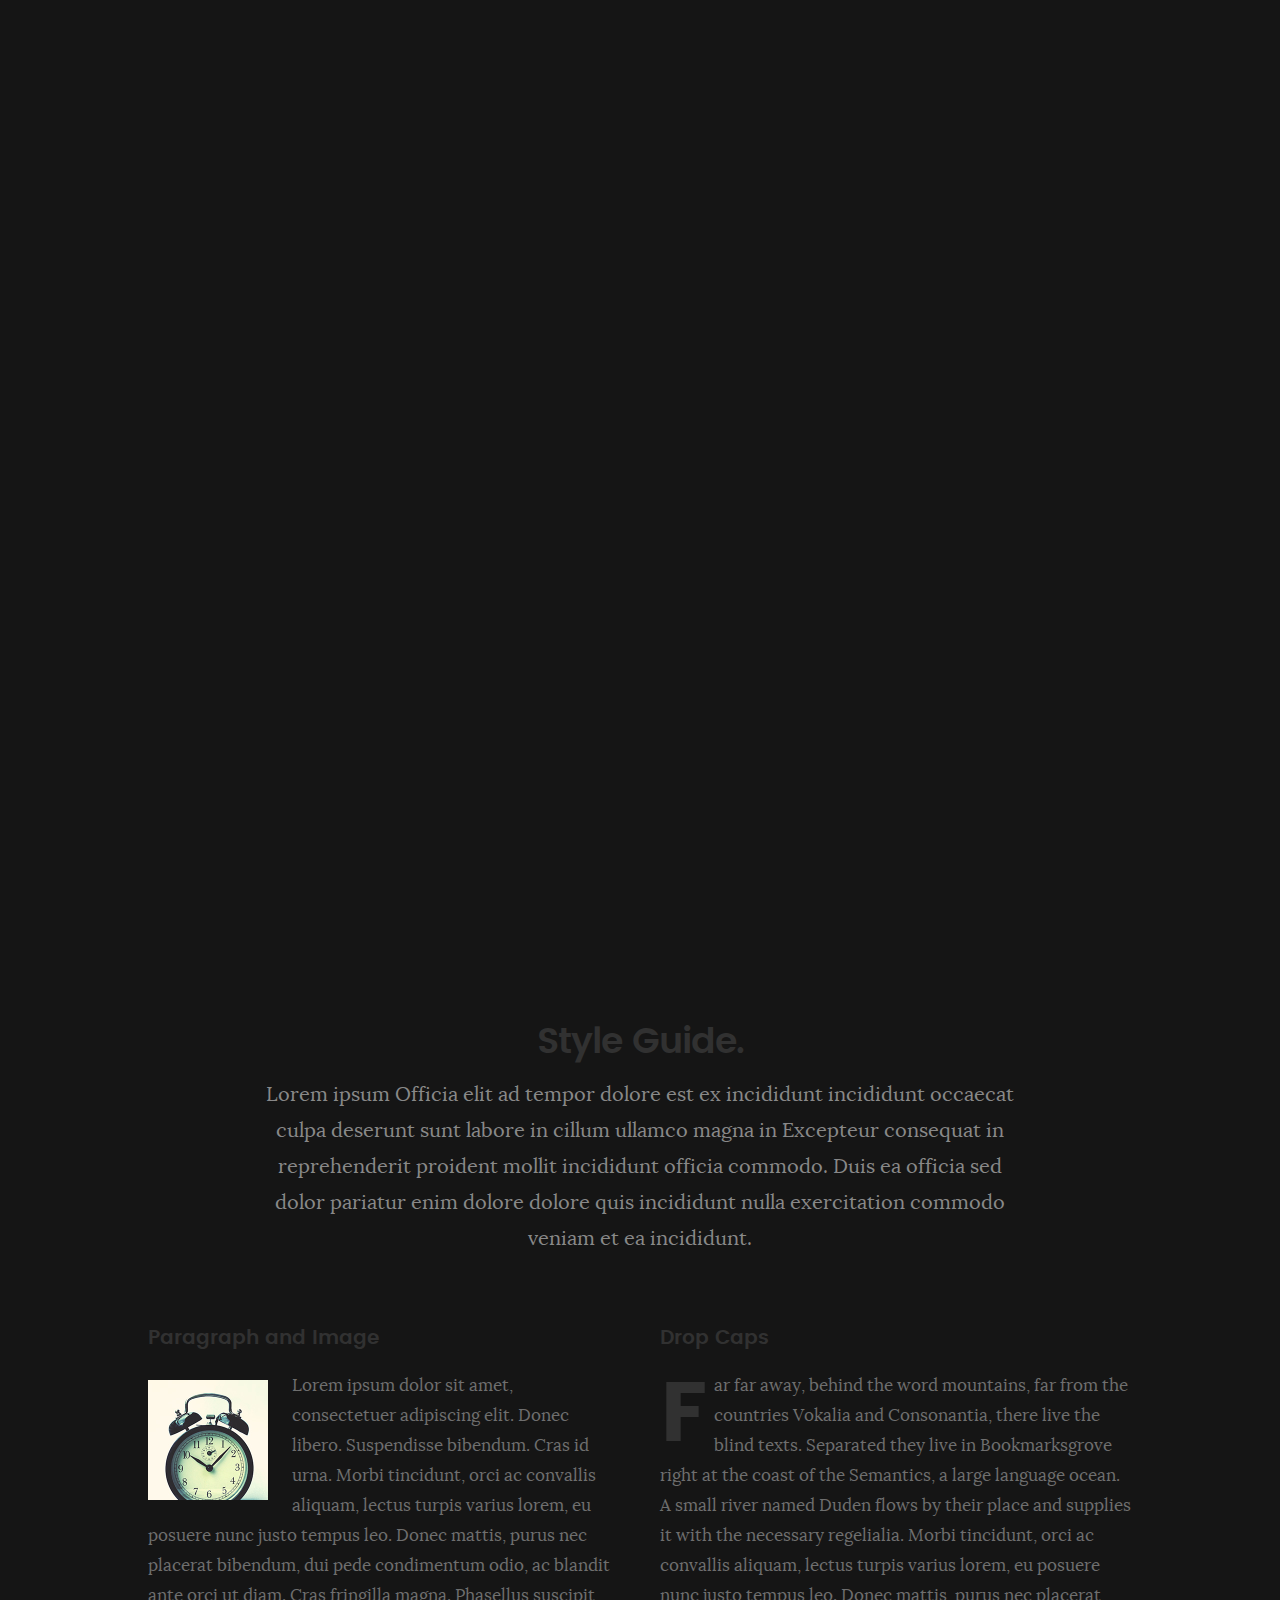
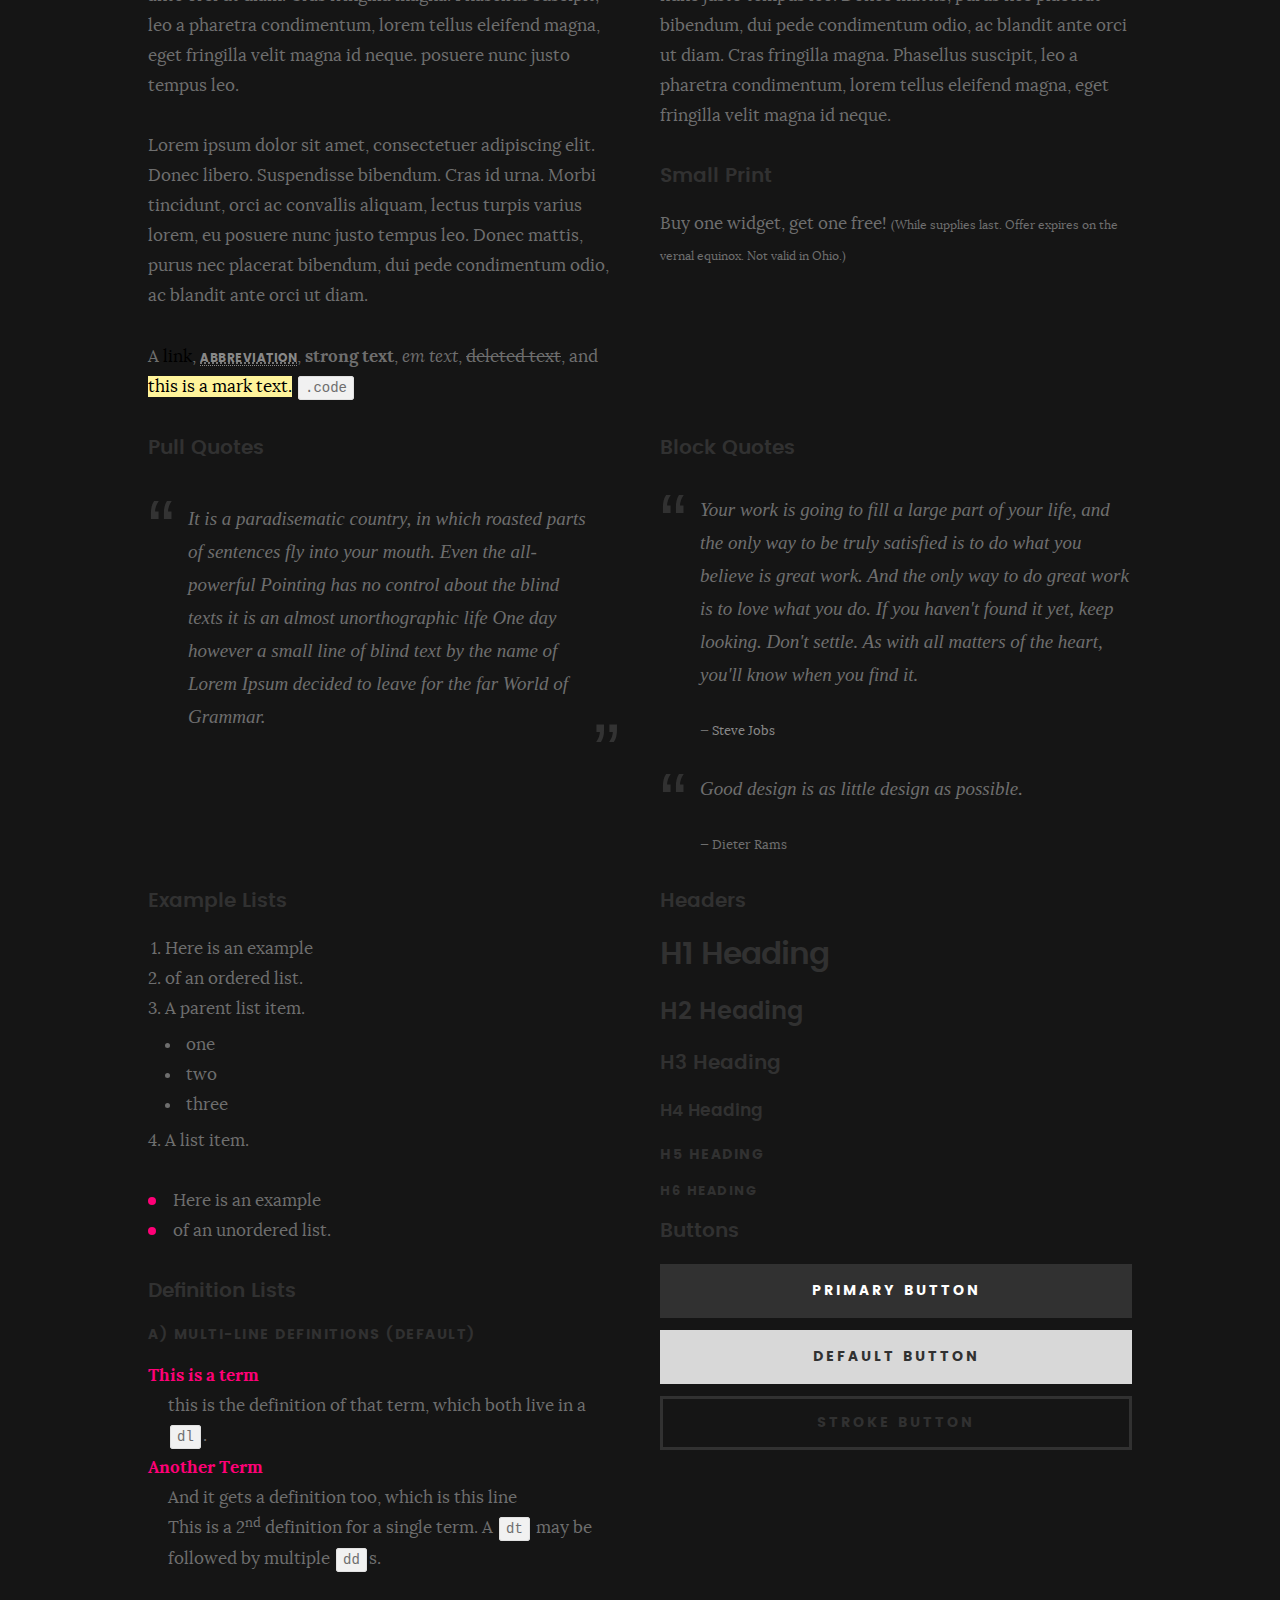
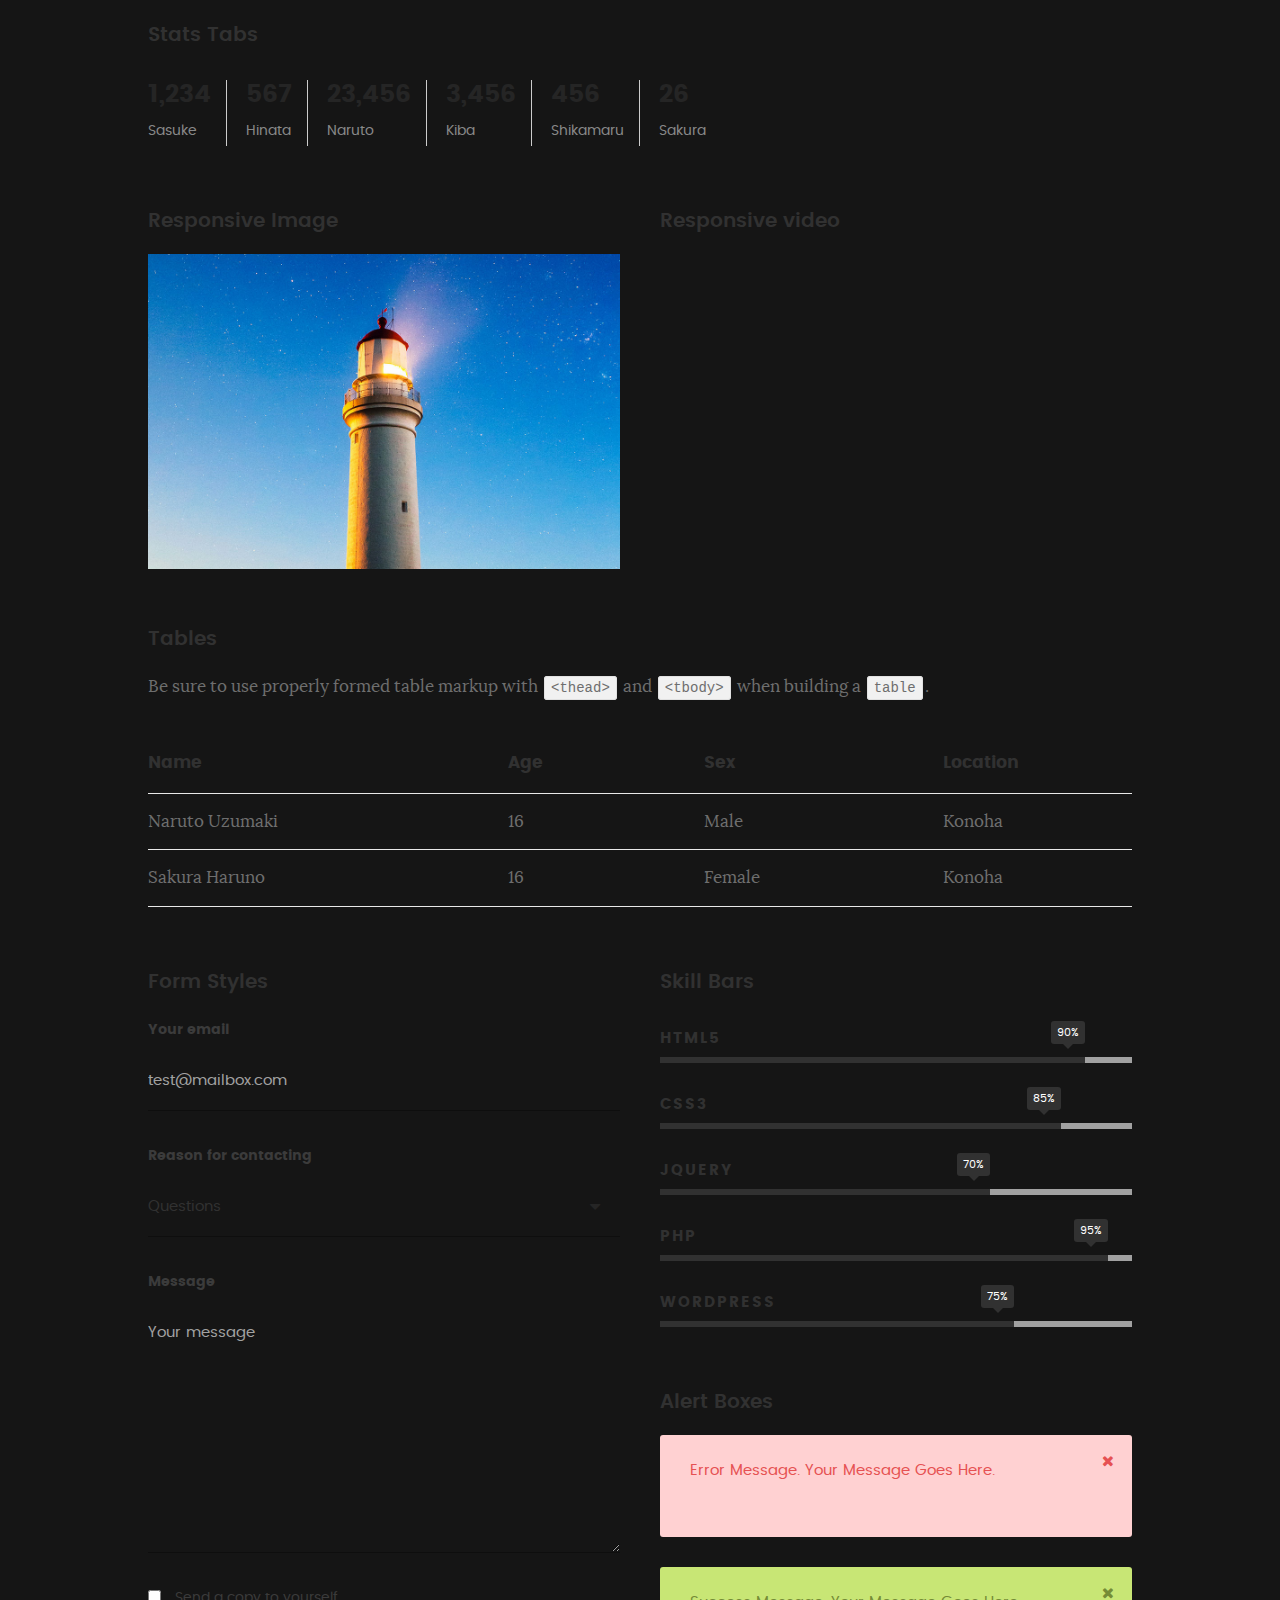
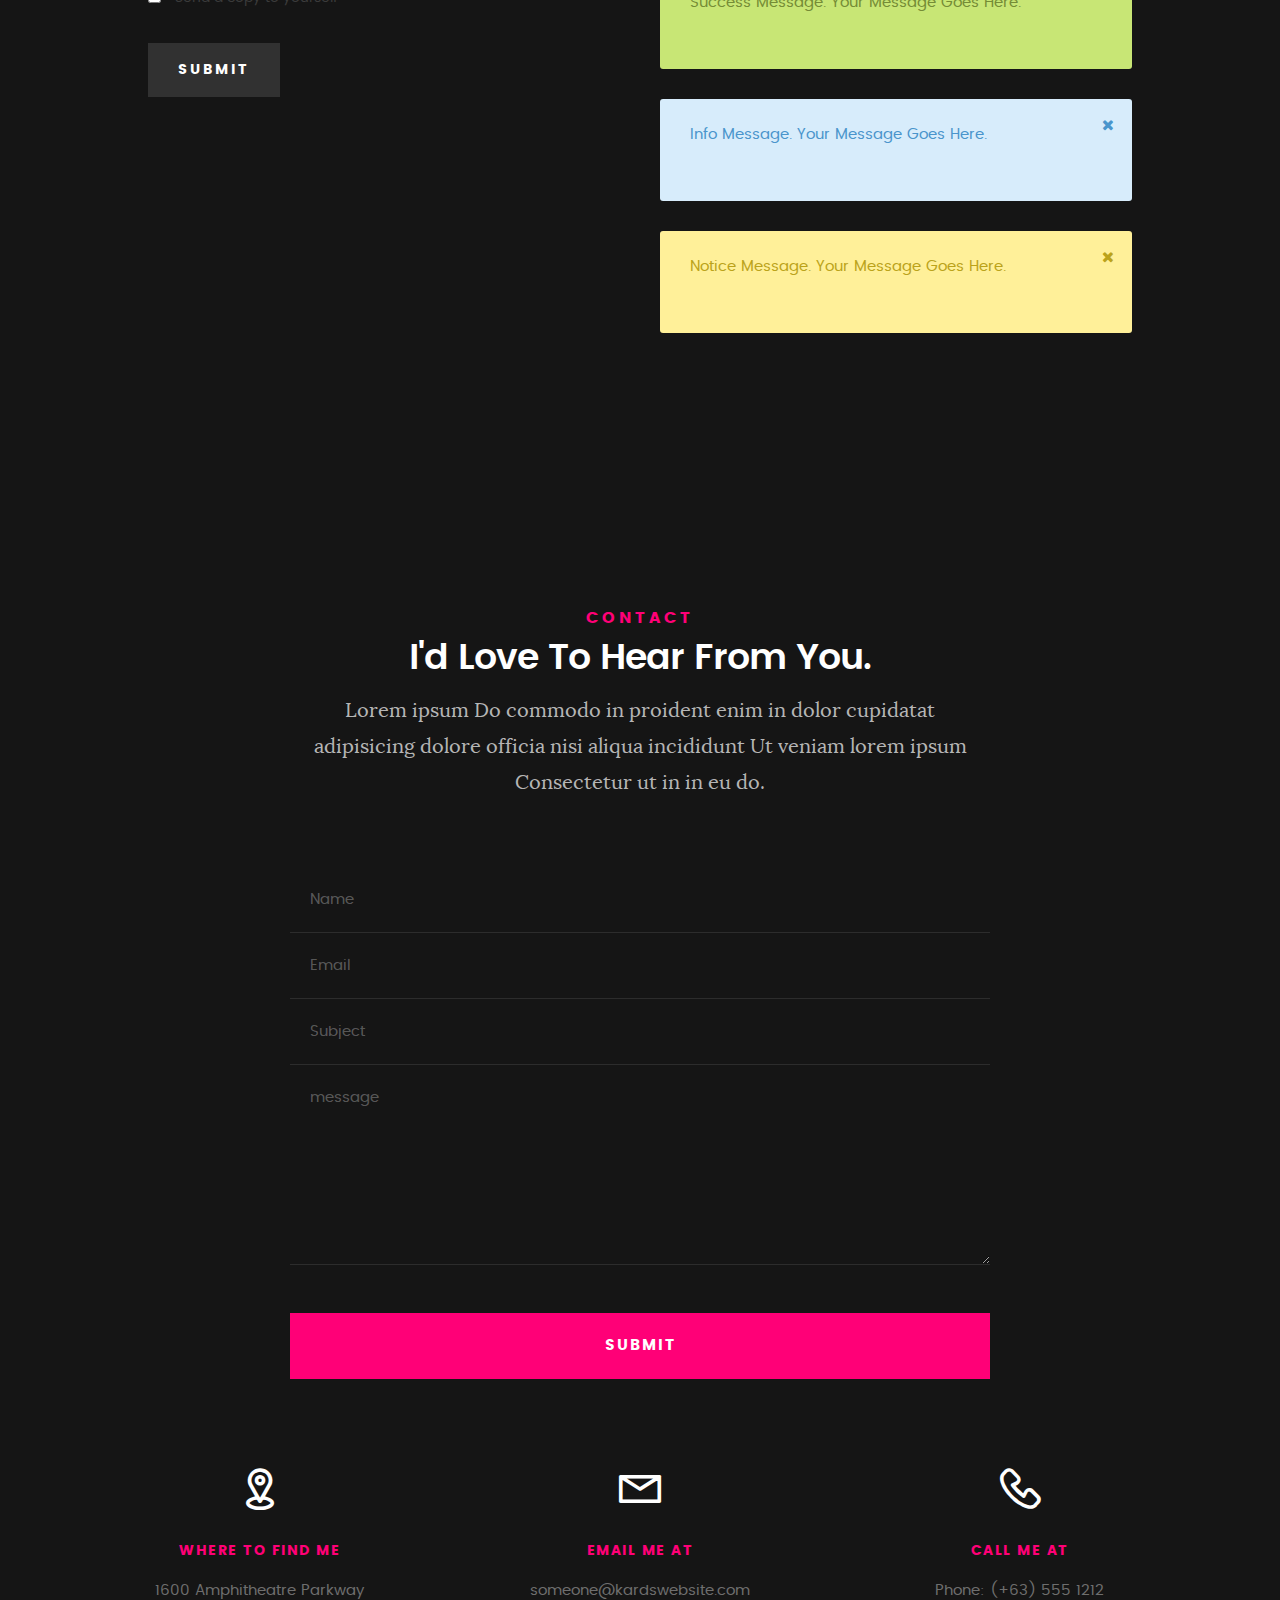
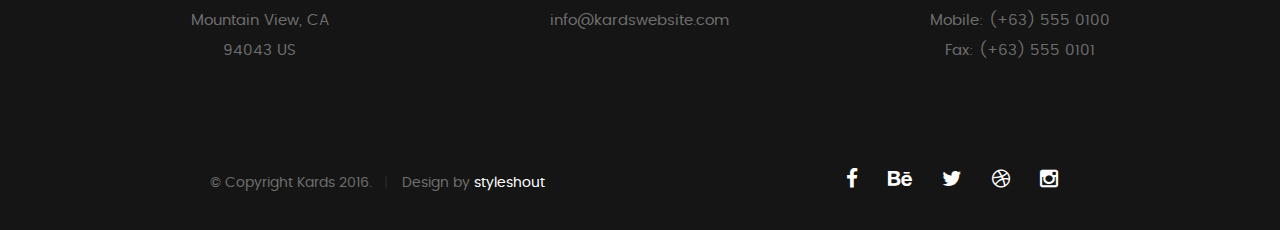
==== commit cd981d48: "Update styles.html" ====
--- a/styles.html
+++ b/styles.html
@@ -24,7 +24,7 @@
    <style type="text/css" media="screen">
 
    	#styles { 
-   		background: white;
+   		background: dark;
    		padding-top: 12rem;
    		padding-bottom: 12rem;
    	}
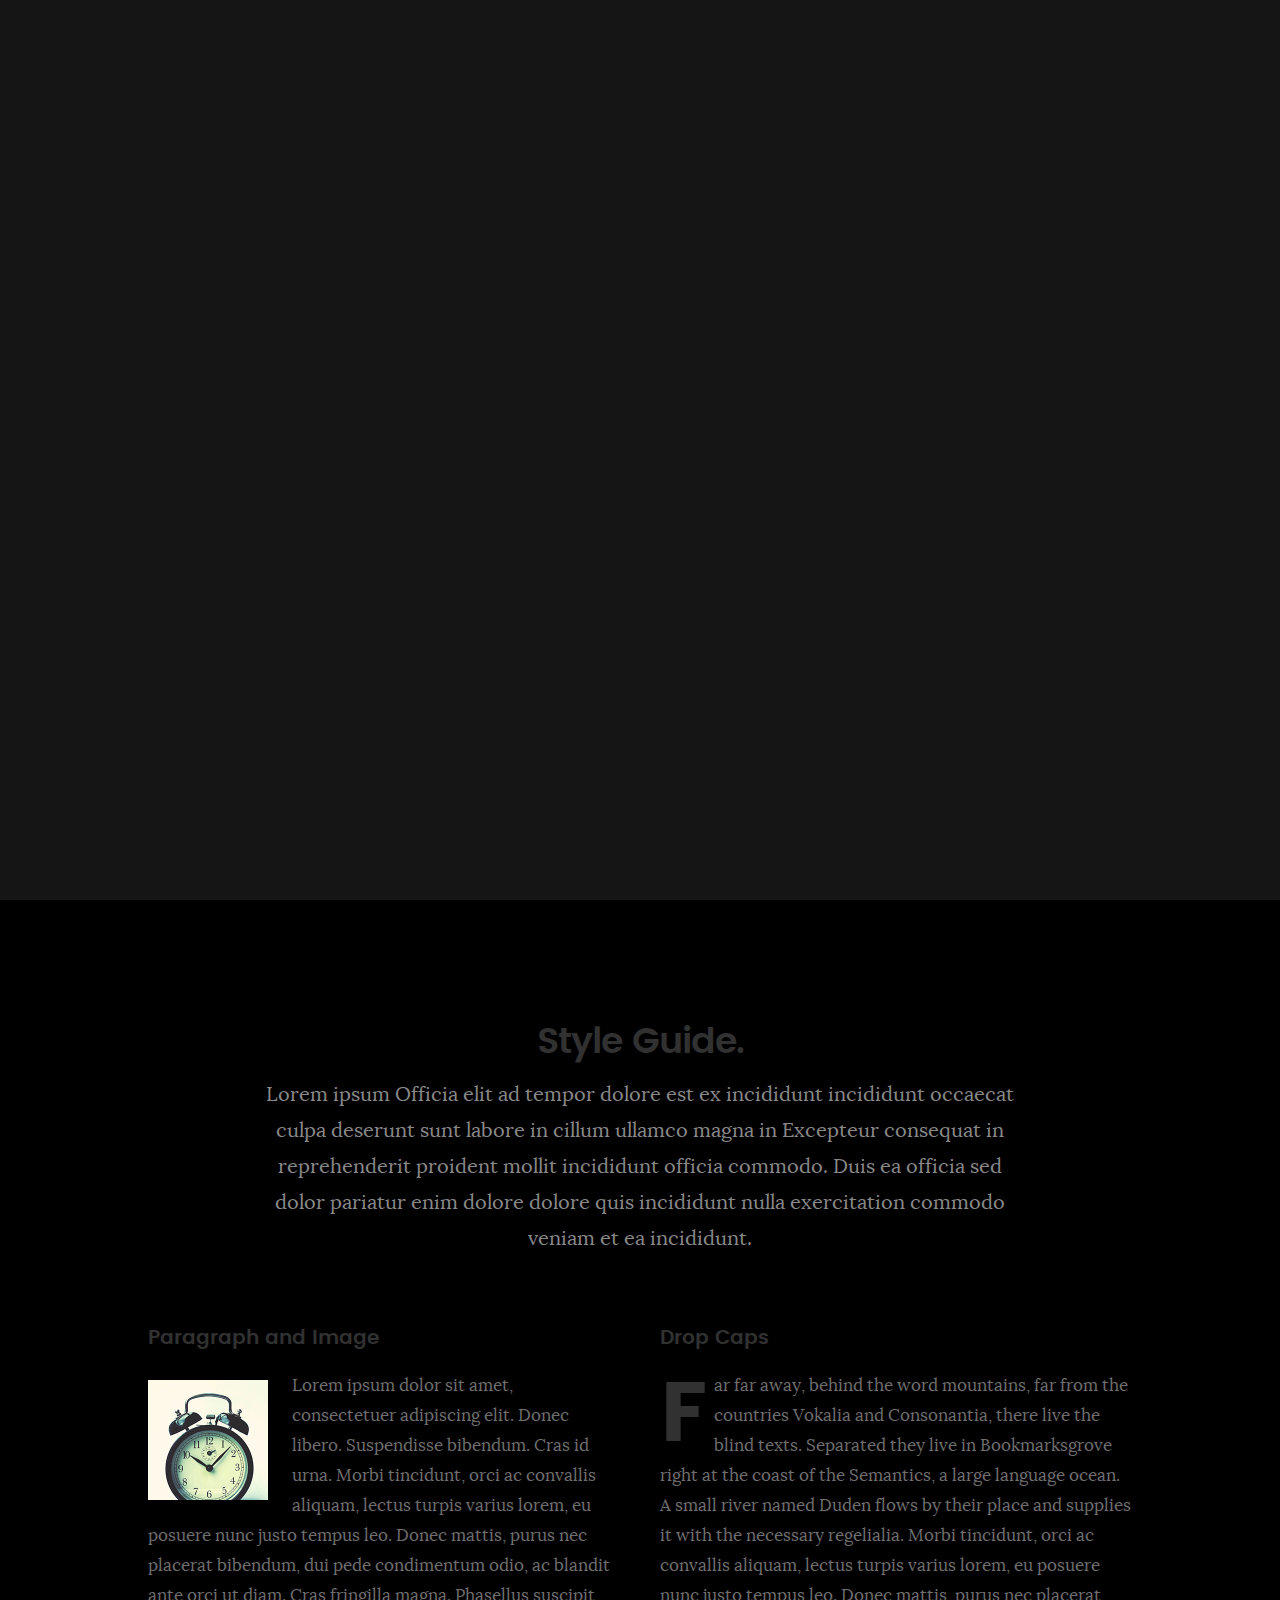
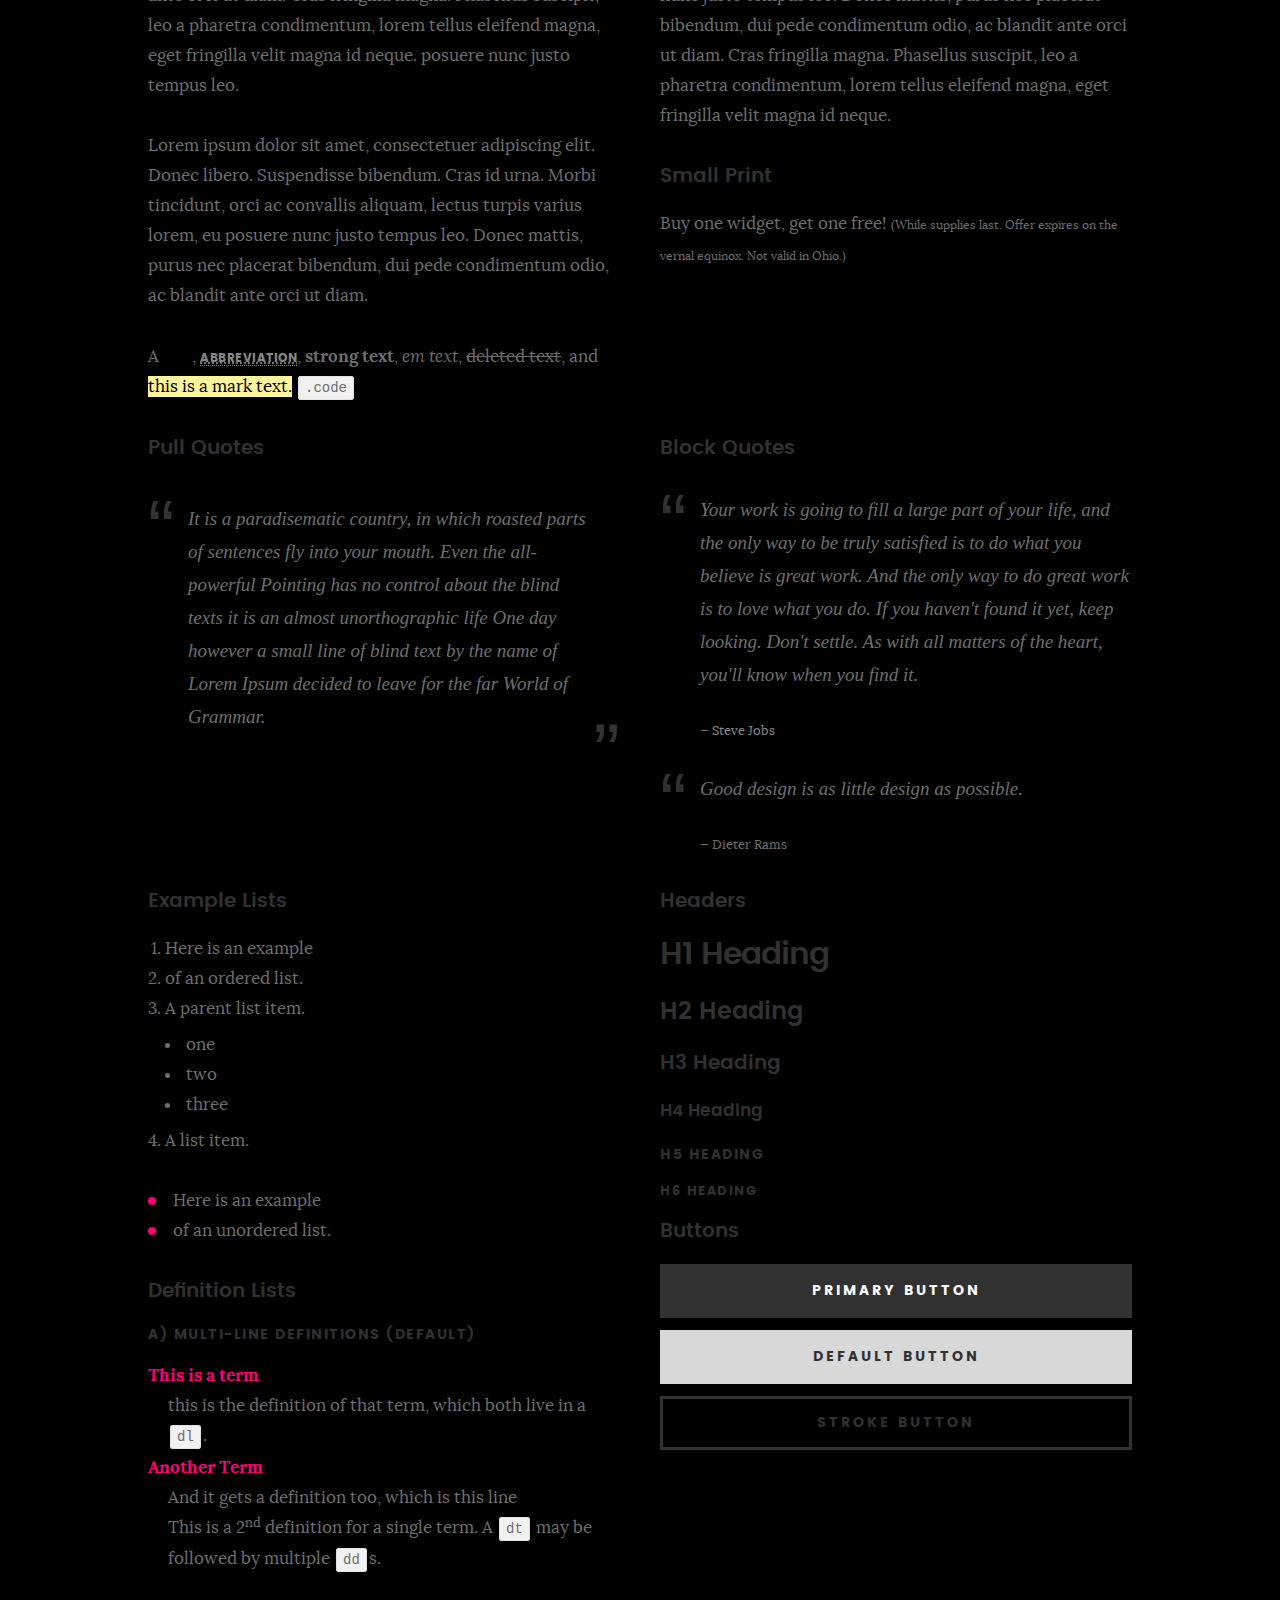
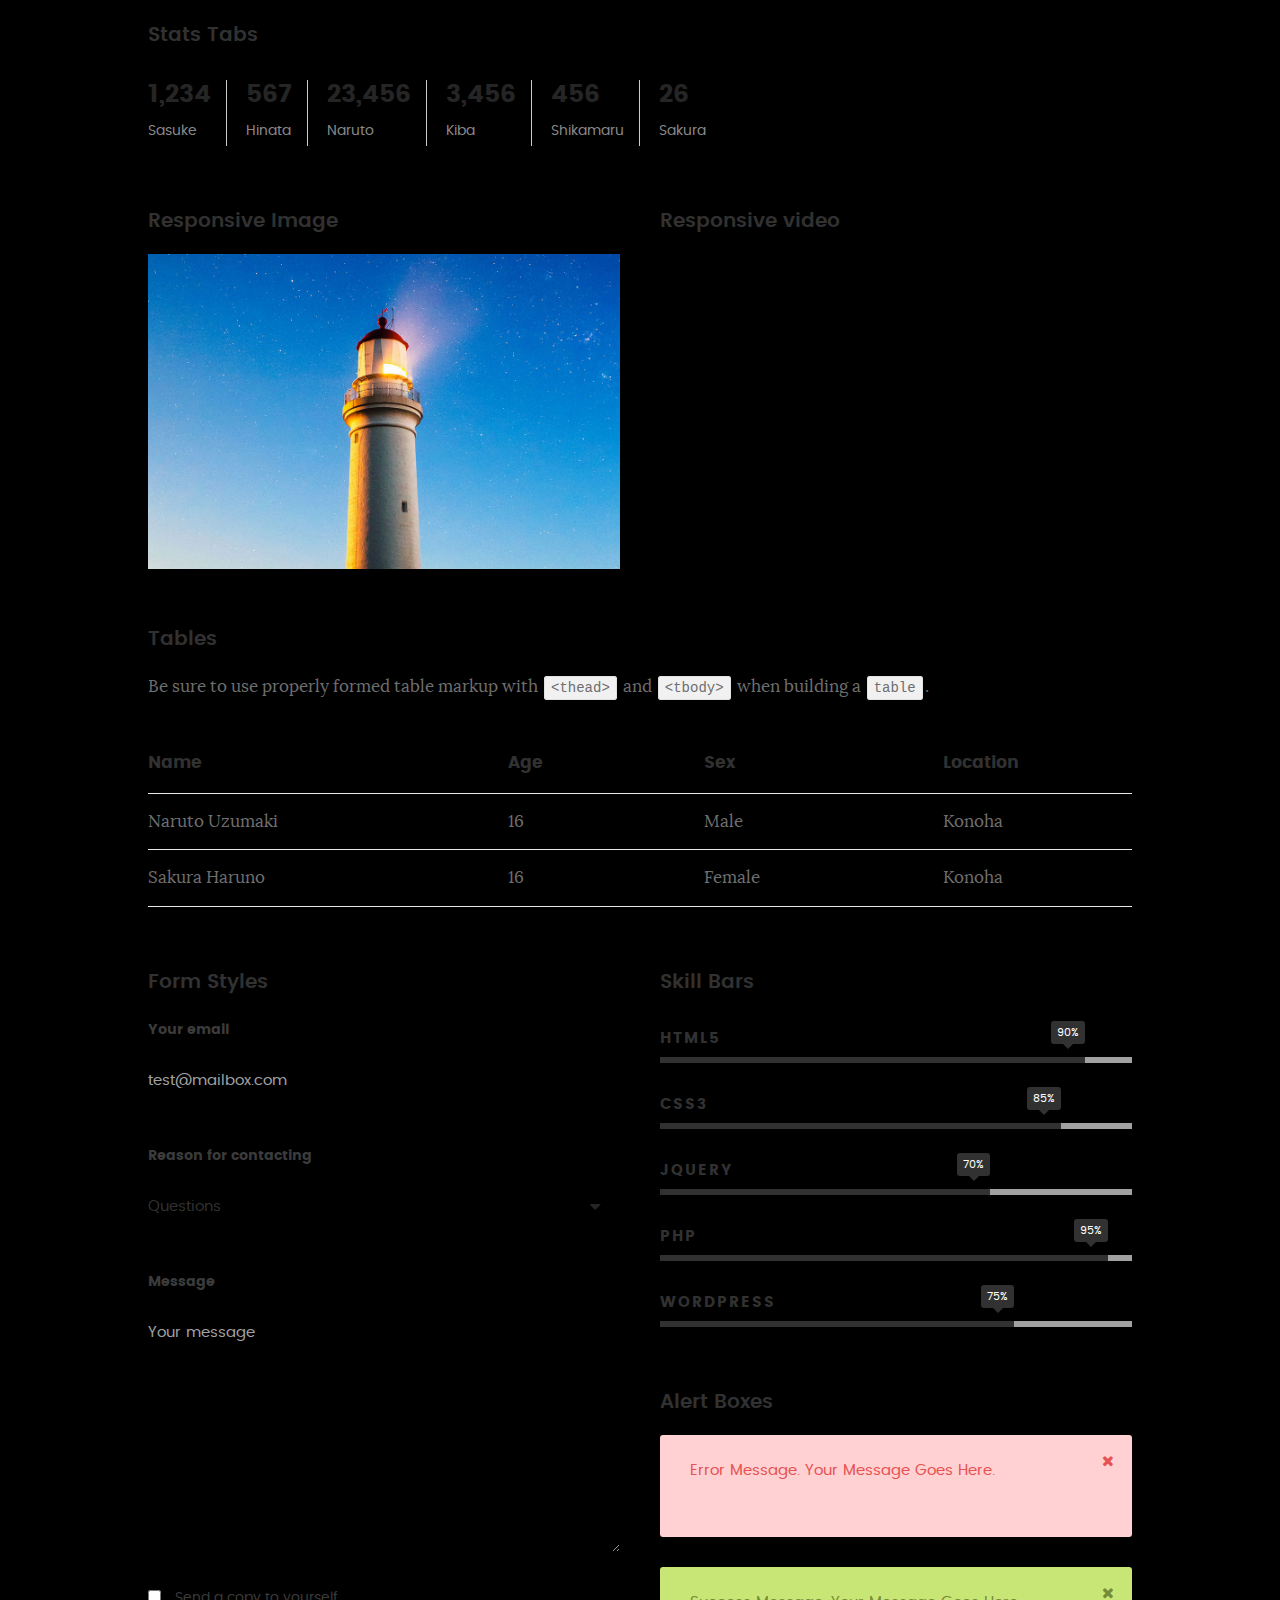
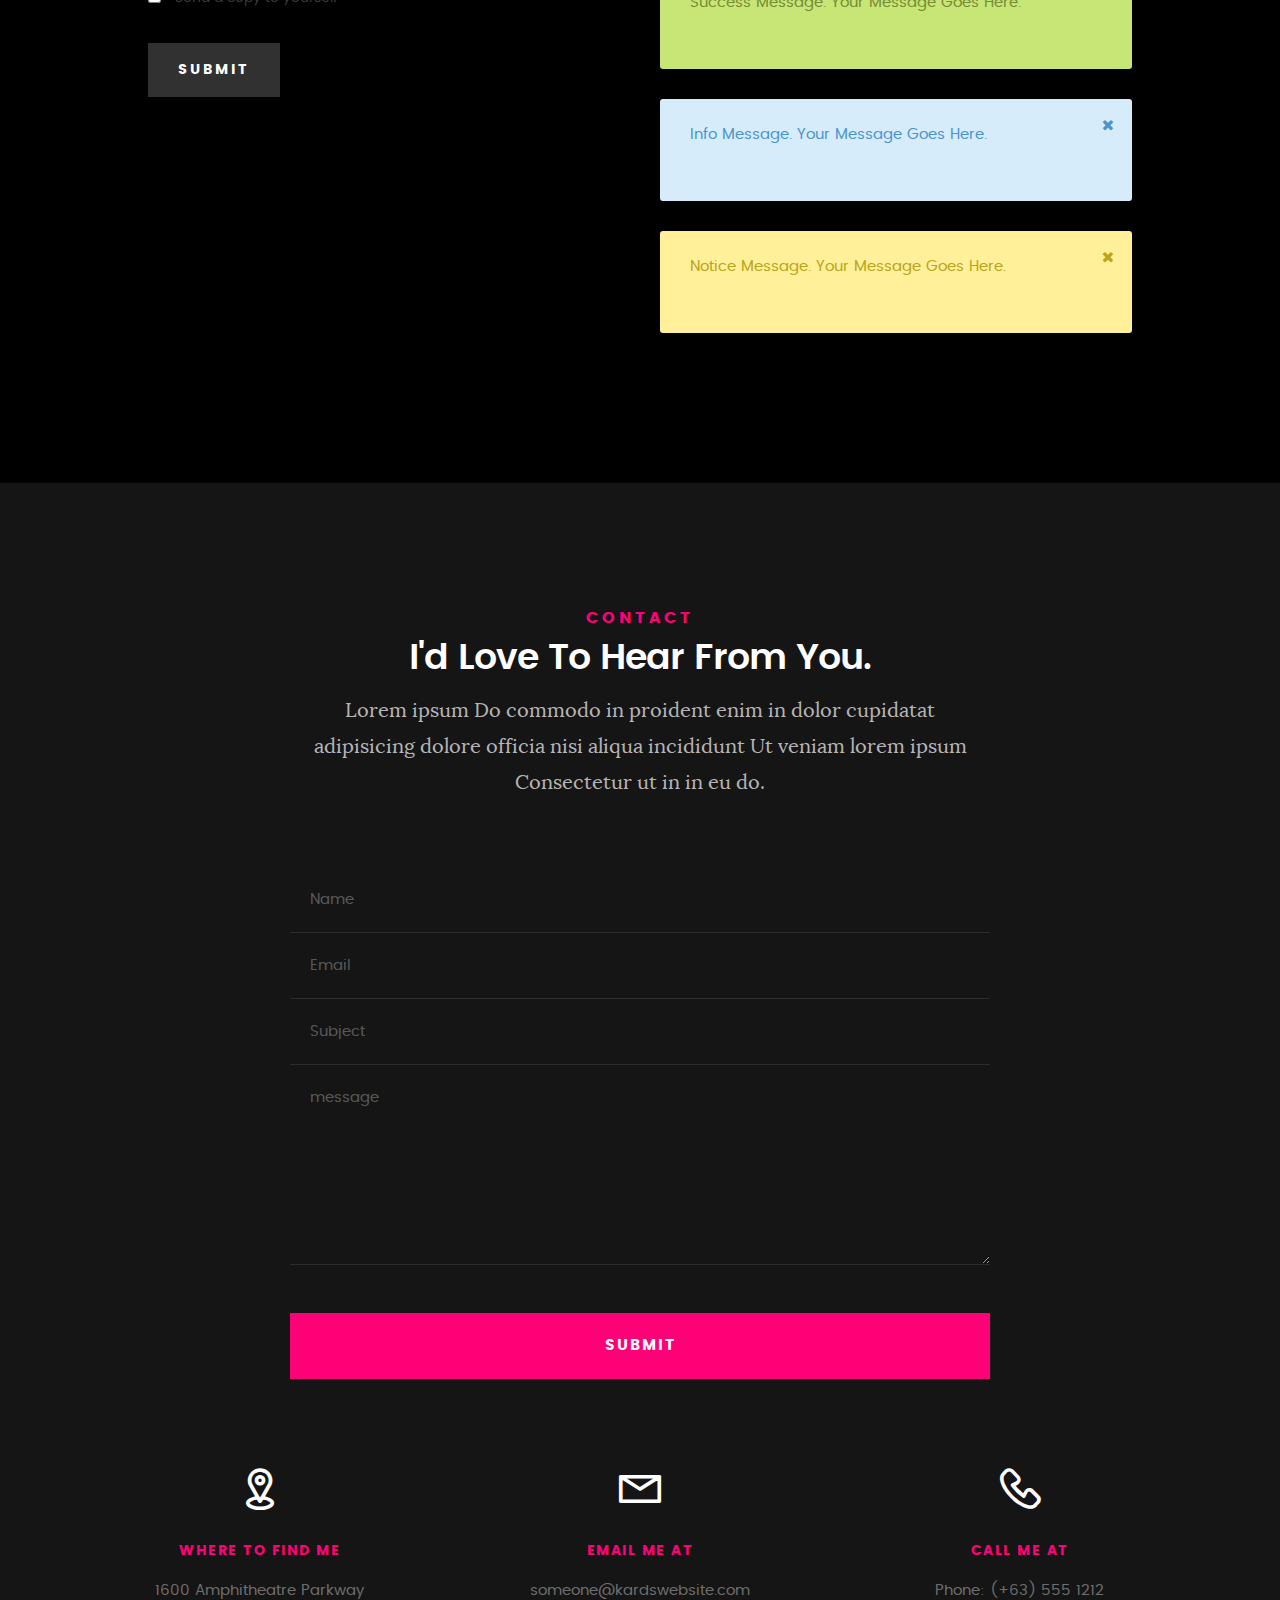
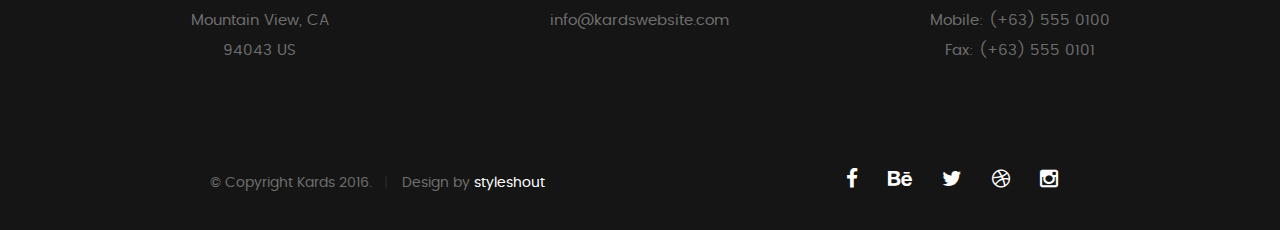
==== commit a2068ba1: "Update styles.html" ====
--- a/styles.html
+++ b/styles.html
@@ -24,7 +24,7 @@
    <style type="text/css" media="screen">
 
    	#styles { 
-   		background: dark;
+   		background: black;
    		padding-top: 12rem;
    		padding-bottom: 12rem;
    	}
